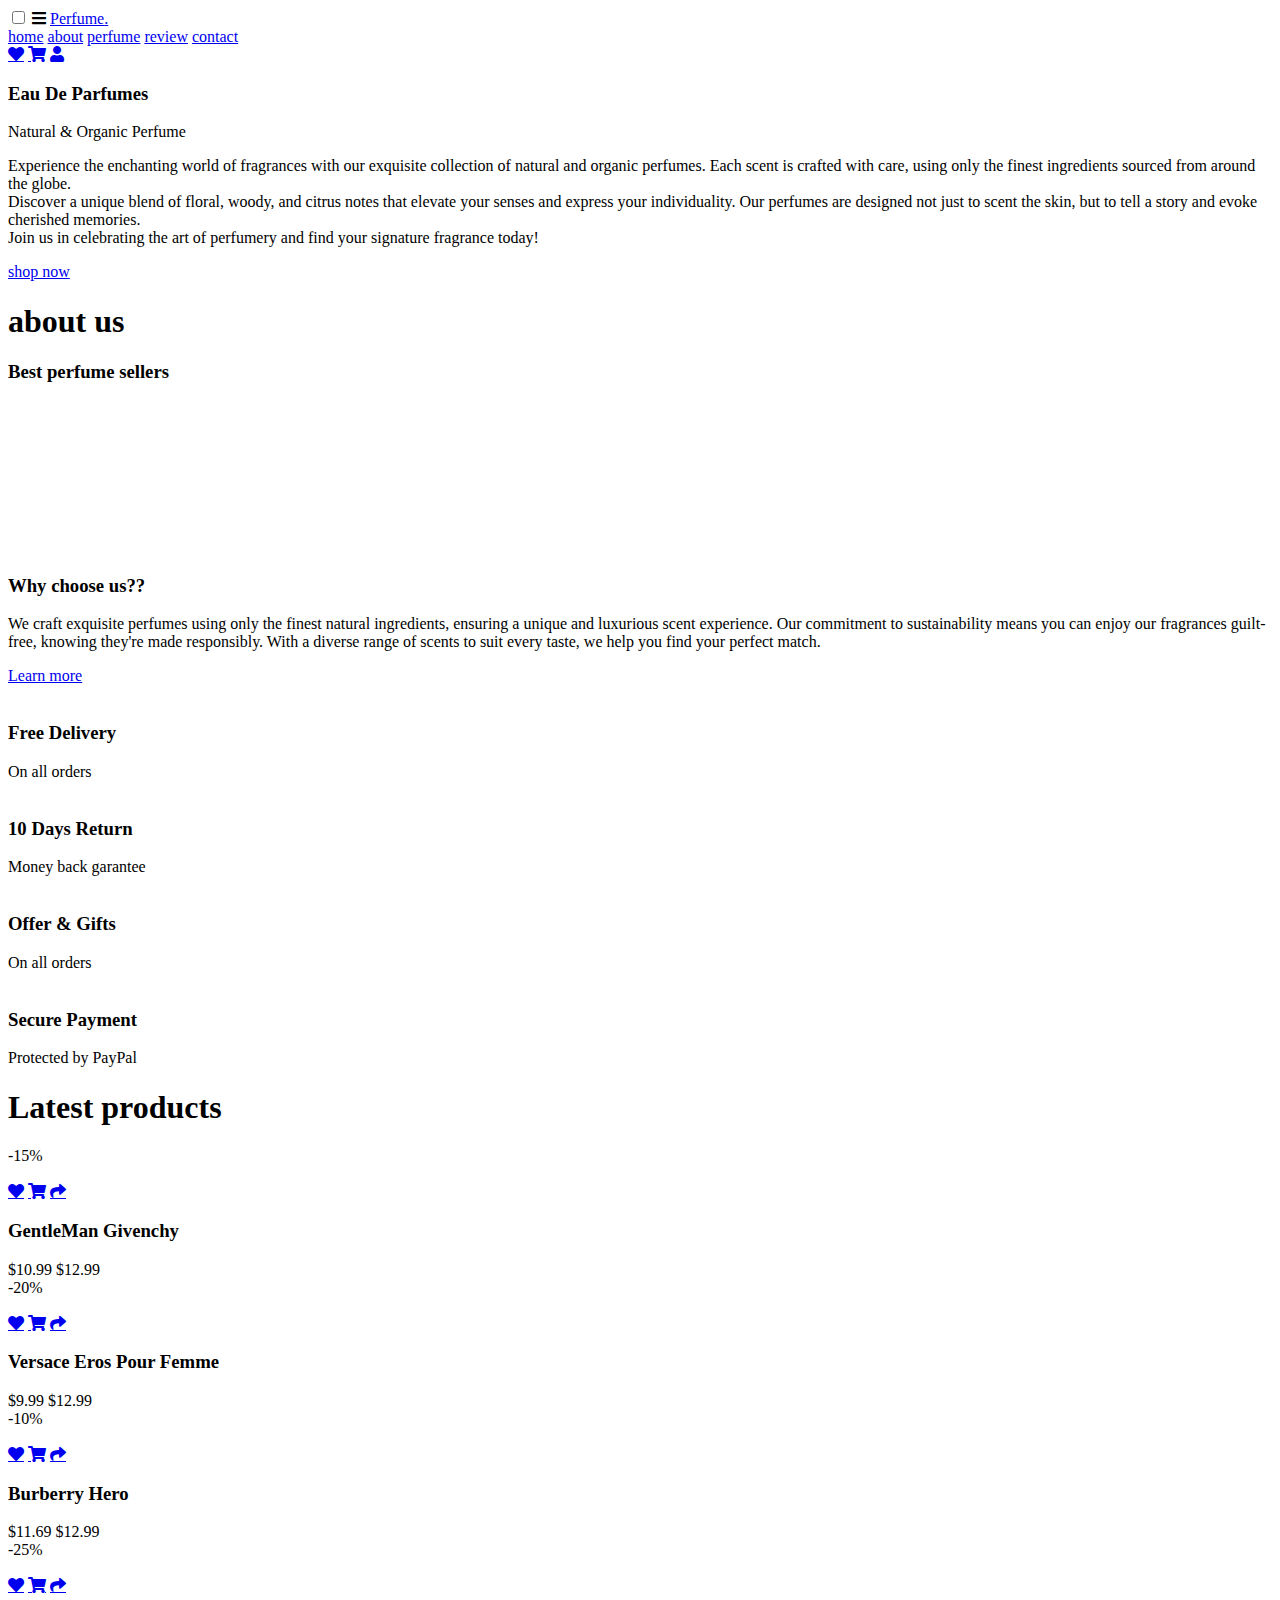
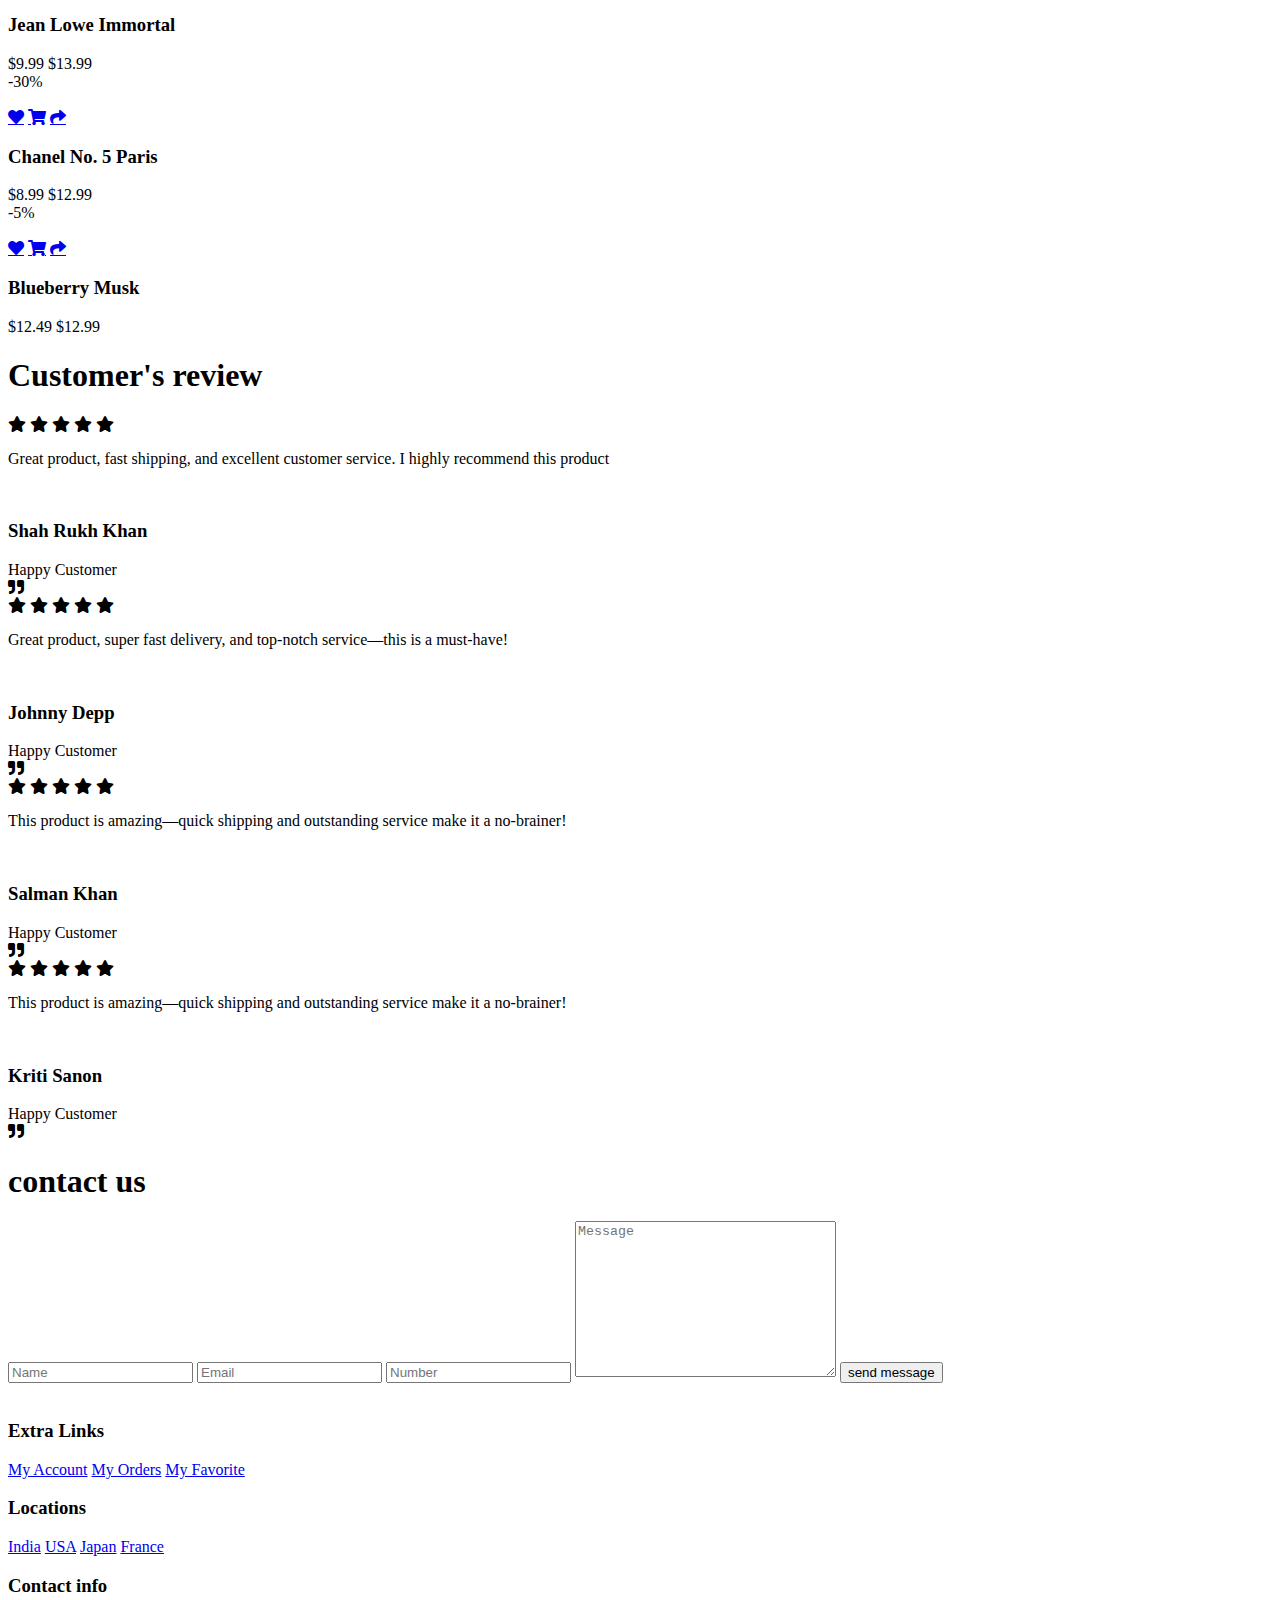
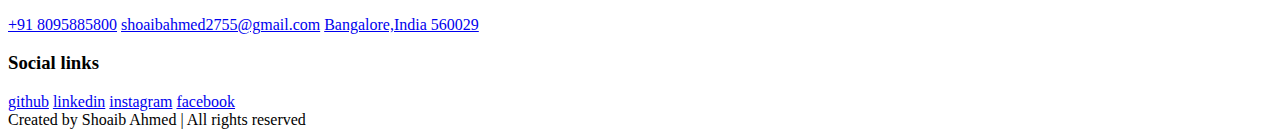
==== index.html @ 8ea25879 "lenovo" ====
<!DOCTYPE html>
<html lang="en">

<head>

    <head>
        <meta charset="UTF-8">
        <meta name="viewport" content="width=device-width, initial-scale=1.0">
        <title>MEHVEY-FRUITS</title>
        <link rel="stylesheet" href="/css/style.css">
        <!-- Add icon library -->
        <link rel="stylesheet"
            href="https://cdnjs.cloudflare.com/ajax/libs/font-awesome/4.7.0/css/font-awesome.min.css">
        <link rel="stylesheet" href="https://cdnjs.cloudflare.com/ajax/libs/font-awesome/5.15.4/css/all.min.css">
    </head>

<body>
    <header>
        <input type="checkbox" name="" id="toggler">
        <label for="toggler" class="fas fa-bars"></label>

        <a href="#" class="logo">Perfume<span>.</span></a>
        <nav class="navbar">
            <a href="#home">home</a>
            <a href="#about">about</a>
            <a href="#products">perfume</a>
            <a href="#review">review</a>
            <a href="#contact">contact</a>
        </nav>
        <div class="icons">
            <a href="#" class="fas fa-heart"></a>
            <a href="#" class="fas fa-shopping-cart"></a>
            <a href="#" class="fas fa-user"></a>
        </div>
    </header>

    <section class="home" id="home">
        <div class="content">
            <h3>Eau De Parfumes</h3>
            <span>Natural & Organic Perfume</span>
            <p>Experience the enchanting world of fragrances with our exquisite collection of natural and organic
                perfumes. Each scent is crafted with care, using only the finest ingredients sourced from around the
                globe. <br>Discover a unique blend of floral, woody, and citrus notes that elevate your senses and
                express your
                individuality. Our perfumes are designed not just to scent the skin, but to tell a story and evoke
                cherished memories. <br>Join us in celebrating the art of perfumery and find your signature fragrance
                today!</p>
            <a href="#" class="btn">shop now</a>
        </div>
    </section>
    <section class="about" id="about">
        <h1 class="heading"> <span> about </span> us </h1>
        <div class="row">
            <div class="video-contain">
                <h3>Best perfume sellers</h3>
                <video src="/videos/L'Or de J'adore, the new perfume.mp4" loop autoplay muted></video>
            </div>
            <div class="content">
                <h3>Why choose us??</h3>
                <p>We craft exquisite perfumes using only the finest natural ingredients, ensuring a unique and
                    luxurious scent experience. Our commitment to sustainability means you can enjoy our fragrances
                    guilt-free, knowing they're made responsibly. With a diverse range of scents to suit every taste, we
                    help you find your perfect match.</p>
                <a href="#" class="btn">Learn more</a>
            </div>
        </div>
    </section>
    <section class="icons-container">
        <div class="icons">
            <img src="/images/Free-Shipping-Kick-Print.png" alt="">
            <div class="info">
                <h3>Free Delivery</h3>
                <span>On all orders</span>
            </div>
        </div>
        <div class="icons">
            <img src="/images/10-day-return.png" alt="">
            <div class="info">
                <h3>10 Days Return</h3>
                <span>Money back garantee</span>
            </div>
        </div>
        <div class="icons">
            <img src="/images/gift.jpg" alt="">
            <div class="info">
                <h3>Offer & Gifts</h3>
                <span>On all orders</span>
            </div>
        </div>
        <div class="icons">
            <img src="/images/secure-payment2785.jpg" alt="">
            <div class="info">
                <h3>Secure Payment</h3>
                <span>Protected by PayPal</span>
            </div>
        </div>
    </section>
    <section class="products" id="products">
        <h1 class="heading">Latest <span>products</span> </h1>
        <div class="box-container">


            <div class="box">
                <span class="discount">-15%</span>
                <div class="image">
                    <img src="/images/p1.1.jpg" alt="">
                    <div class="icons">
                        <a href="#" class="fas fa-heart"></a>
                        <a href="#" class="fas fa-shopping-cart"></a>
                        <a href="#" class="fas fa-share"></a>
                    </div>
                </div>
                <div class="content">
                    <h3>GentleMan Givenchy</h3>
                    <div class="price">$10.99 <span>$12.99</span></div>
                </div>
            </div>

            <div class="box">
                <span class="discount">-20%</span>
                <div class="image">
                    <img src="/images/p2.jpg" alt="">
                    <div class="icons">
                        <a href="#" class="fas fa-heart"></a>
                        <a href="#" class="fas fa-shopping-cart"></a>
                        <a href="#" class="fas fa-share"></a>
                    </div>
                </div>
                <div class="content">
                    <h3>Versace Eros Pour Femme</h3>
                    <div class="price">$9.99 <span>$12.99</span></div>
                </div>
            </div>

            <div class="box">
                <span class="discount">-10%</span>
                <div class="image">
                    <img src="/images/p3.jpg" alt="">
                    <div class="icons">
                        <a href="#" class="fas fa-heart"></a>
                        <a href="#" class="fas fa-shopping-cart"></a>
                        <a href="#" class="fas fa-share"></a>
                    </div>
                </div>
                <div class="content">
                    <h3>Burberry Hero</h3>
                    <div class="price">$11.69 <span>$12.99</span></div>
                </div>
            </div>

            <div class="box">
                <span class="discount">-25%</span>
                <div class="image">
                    <img src="/images/p4.jpg" alt="">
                    <div class="icons">
                        <a href="#" class="fas fa-heart"></a>
                        <a href="#" class="fas fa-shopping-cart"></a>
                        <a href="#" class="fas fa-share"></a>
                    </div>
                </div>
                <div class="content">
                    <h3>Jean Lowe Immortal</h3>
                    <div class="price">$9.99 <span>$13.99</span></div>
                </div>
            </div>

            <div class="box">
                <span class="discount">-30%</span>
                <div class="image">
                    <img src="/images/p5.5.jpg" alt="">
                    <div class="icons">
                        <a href="#" class="fas fa-heart"></a>
                        <a href="#" class="fas fa-shopping-cart"></a>
                        <a href="#" class="fas fa-share"></a>
                    </div>
                </div>
                <div class="content">
                    <h3>Chanel No. 5 Paris</h3>
                    <div class="price">$8.99 <span>$12.99</span></div>
                </div>
            </div>

            <div class="box">
                <span class="discount">-5%</span>
                <div class="image">
                    <img src="/images/p6.6.jpg" alt="">
                    <div class="icons">
                        <a href="#" class="fas fa-heart"></a>
                        <a href="#" class="fas fa-shopping-cart"></a>
                        <a href="#" class="fas fa-share"></a>
                    </div>
                </div>
                <div class="content">
                    <h3>Blueberry Musk</h3>
                    <div class="price">$12.49 <span>$12.99</span></div>
                </div>
            </div>



        </div>
    </section>
    <section class="review" id="review">
        <h1 class="heading">Customer's <span>review</span></h1>
        <div class="box-conta">

            <div class="box">
                <div class="stars">
                    <i class="fas fa-star"></i>
                    <i class="fas fa-star"></i>
                    <i class="fas fa-star"></i>
                    <i class="fas fa-star"></i>
                    <i class="fas fa-star"></i>
                </div>
                <p>Great product, fast shipping, and excellent customer service. I highly recommend this product</p>
                <div class="user">
                    <img src="/images/srk.jpg" alt="">
                    <div class="user-info">
                        <h3>Shah Rukh Khan</h3>
                        <span>Happy Customer</span>
                    </div>
                </div>
                <span class="fas fa-quote-right"></span>
            </div>

            <div class="box">
                <div class="stars">
                    <i class="fas fa-star"></i>
                    <i class="fas fa-star"></i>
                    <i class="fas fa-star"></i>
                    <i class="fas fa-star"></i>
                    <i class="fas fa-star"></i>
                </div>
                <p>Great product, super fast delivery, and top-notch service—this is a must-have!</p>
                <div class="user">
                    <img src="/images/holly.png" alt="">
                    <div class="user-info">
                        <h3>Johnny Depp</h3>
                        <span>Happy Customer</span>
                    </div>
                </div>
                <span class="fas fa-quote-right"></span>
            </div>

            <div class="box">
                <div class="stars">
                    <i class="fas fa-star"></i>
                    <i class="fas fa-star"></i>
                    <i class="fas fa-star"></i>
                    <i class="fas fa-star"></i>
                    <i class="fas fa-star"></i>
                </div>
                <p>This product is amazing—quick shipping and outstanding service make it a no-brainer!</p>
                <div class="user">
                    <img src="/images/salman.jpg" alt="">
                    <div class="user-info">
                        <h3>Salman Khan</h3>
                        <span>Happy Customer</span>
                    </div>
                </div>
                <span class="fas fa-quote-right"></span>
            </div>

            <div class="box">
                <div class="stars">
                    <i class="fas fa-star"></i>
                    <i class="fas fa-star"></i>
                    <i class="fas fa-star"></i>
                    <i class="fas fa-star"></i>
                    <i class="fas fa-star"></i>
                </div>
                <p>This product is amazing—quick shipping and outstanding service make it a no-brainer!</p>
                <div class="user">
                    <img src="/images/kri.jpg" alt="">
                    <div class="user-info">
                        <h3>Kriti Sanon</h3>
                        <span>Happy Customer</span>
                    </div>
                </div>
                <span class="fas fa-quote-right"></span>
            </div>

        </div>
    </section>
    <section class="contact" id="contact">
        <h1 class="heading"> <span> contact </span> us </h1>
        <div class="row">
            <form action="">
                <input type="text" placeholder="Name" class="box">
                <input type="email" placeholder="Email" class="box">
                <input type="number" placeholder="Number" class="box">
                <textarea name="" id="" class="box" placeholder="Message" cols="30" rows="10"></textarea>
                <input type="submit" value="send message" class="btn">
            </form>
            <div class="image">
                <img src="/images/consss.png" alt="">
            </div>
        </div>
    </section>
    <section class="footer">
        <div class="box-conta">
            <div class="box">
                <h3>Extra Links</h3>
                <a href="#">My Account</a>
                <a href="#">My Orders</a>
                <a href="#">My Favorite</a>
            </div>
            <div class="box">
                <h3>Locations</h3>
                <a href="#">India</a>
                <a href="#">USA</a>
                <a href="#">Japan</a>
                <a href="#">France</a>
            </div>
            <div class="box">
                <h3>Contact info</h3>
                <a href="#">+91 8095885800</a>
                <a href="#">shoaibahmed2755@gmail.com</a>
                <a href="#">Bangalore,India 560029</a>
                <!-- <img src="../images/credit-card-icons-footer-2.webp" alt=""> -->
            </div>
            <div class="box">
                <h3>Social links</h3>
                <a href="https://github.com/shoaibahmed2755" target="_blank">github</a>
                <a href="https://www.linkedin.com/in/shoaib-ahmed-b05973274/" target="_blank">linkedin</a>
                <a href="https://www.instagram.com/shoaibahmed__1/" target="_blank">instagram</a>
                <a href="#">facebook</a>
            </div>
            <div class="credit"> Created by <span> Shoaib Ahmed</span> | All rights reserved</div>
        </div>
    </section>
</body>

</html>
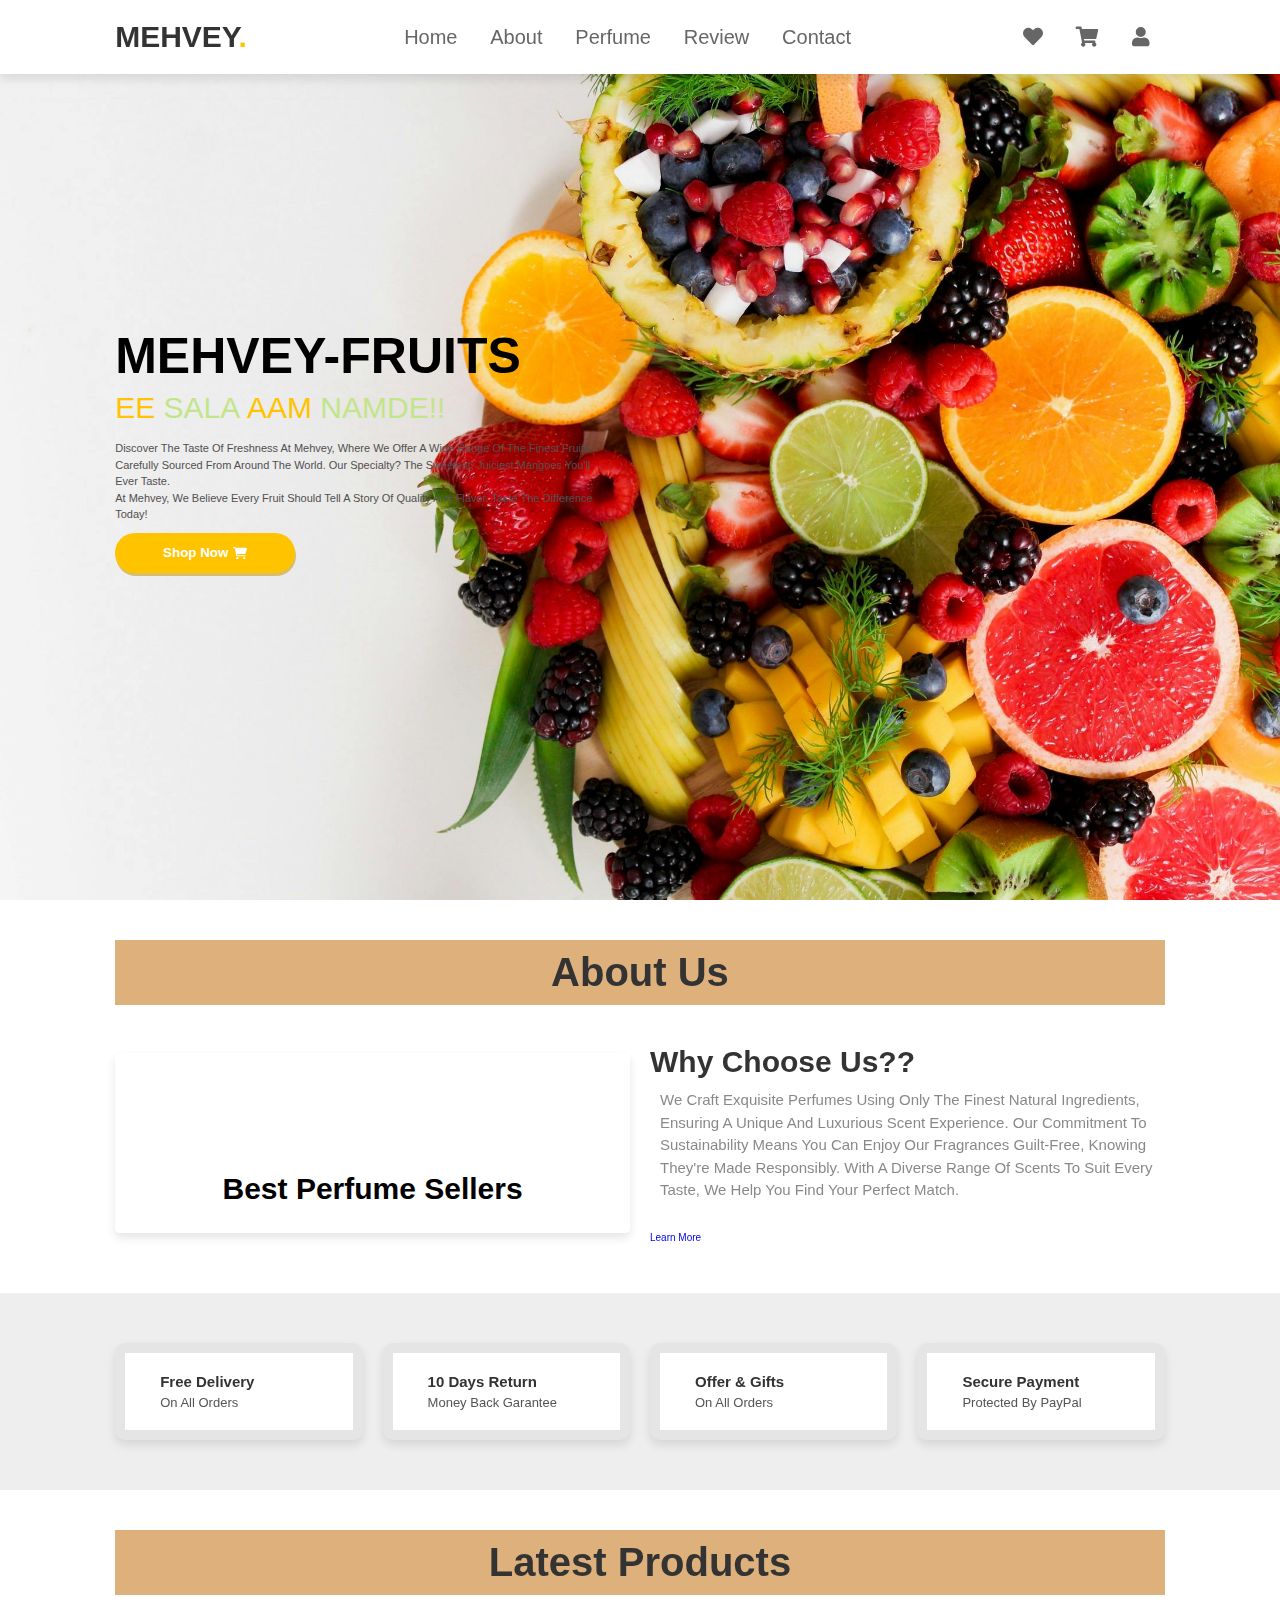
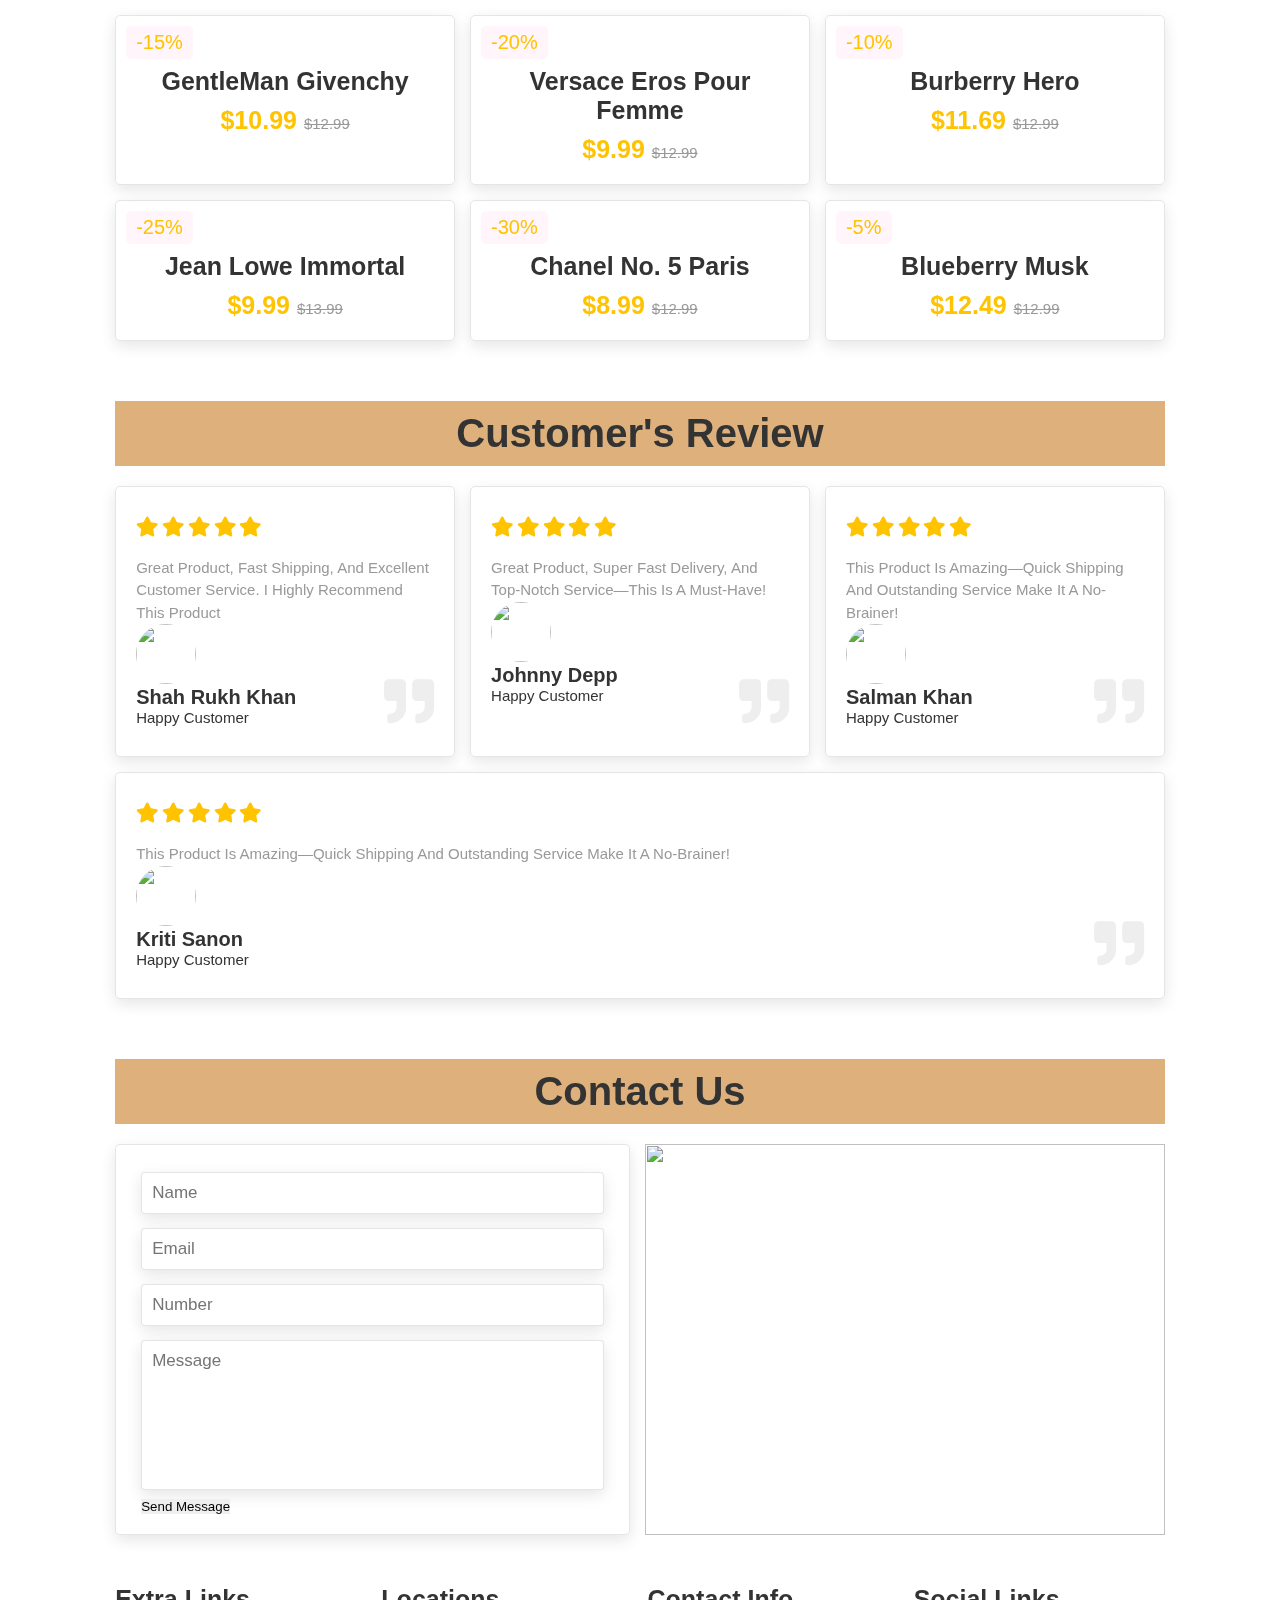
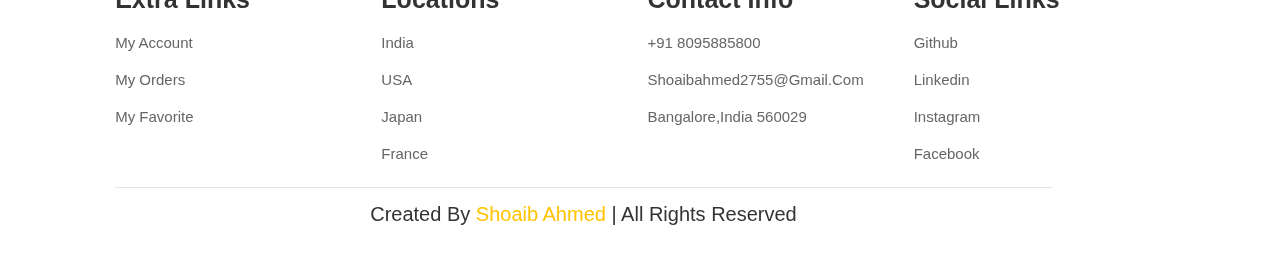
==== commit 1742cd5d: "lenovo" ====
--- a/index.html
+++ b/index.html
@@ -7,7 +7,7 @@
         <meta charset="UTF-8">
         <meta name="viewport" content="width=device-width, initial-scale=1.0">
         <title>MEHVEY-FRUITS</title>
-        <link rel="stylesheet" href="/css/style.css">
+        <link rel="stylesheet" href="/style.css">
         <!-- Add icon library -->
         <link rel="stylesheet"
             href="https://cdnjs.cloudflare.com/ajax/libs/font-awesome/4.7.0/css/font-awesome.min.css">
@@ -19,7 +19,7 @@
         <input type="checkbox" name="" id="toggler">
         <label for="toggler" class="fas fa-bars"></label>
 
-        <a href="#" class="logo">Perfume<span>.</span></a>
+        <a href="#" class="logo">MEHVEY<span>.</span></a>
         <nav class="navbar">
             <a href="#home">home</a>
             <a href="#about">about</a>
@@ -36,16 +36,21 @@
 
     <section class="home" id="home">
         <div class="content">
-            <h3>Eau De Parfumes</h3>
-            <span>Natural & Organic Perfume</span>
-            <p>Experience the enchanting world of fragrances with our exquisite collection of natural and organic
-                perfumes. Each scent is crafted with care, using only the finest ingredients sourced from around the
-                globe. <br>Discover a unique blend of floral, woody, and citrus notes that elevate your senses and
-                express your
-                individuality. Our perfumes are designed not just to scent the skin, but to tell a story and evoke
-                cherished memories. <br>Join us in celebrating the art of perfumery and find your signature fragrance
-                today!</p>
-            <a href="#" class="btn">shop now</a>
+            <h3>MEHVEY-FRUITS</h3>
+            <span>EE <p>SALA</p> AAM <p>NAMDE!!</p></span>
+            <p>Discover the taste of freshness at Mehvey, where we offer a wide range of the finest fruits, carefully
+                sourced from around the world. Our specialty? The sweetest, juiciest mangoes you'll ever taste. <br>At
+                Mehvey, we believe every fruit should tell a story of quality and flavor. Taste the difference today!
+            </p>
+            <button class="button">
+                Shop now
+                <svg class="cartIcon" viewBox="0 0 576 512">
+                    <path
+                        d="M0 24C0 10.7 10.7 0 24 0H69.5c22 0 41.5 12.8 50.6 32h411c26.3 0 45.5 25 38.6 50.4l-41 152.3c-8.5 31.4-37 53.3-69.5 53.3H170.7l5.4 28.5c2.2 11.3 12.1 19.5 23.6 19.5H488c13.3 0 24 10.7 24 24s-10.7 24-24 24H199.7c-34.6 0-64.3-24.6-70.7-58.5L77.4 54.5c-.7-3.8-4-6.5-7.9-6.5H24C10.7 48 0 37.3 0 24zM128 464a48 48 0 1 1 96 0 48 48 0 1 1 -96 0zm336-48a48 48 0 1 1 0 96 48 48 0 1 1 0-96z">
+                    </path>
+                </svg>
+            </button>
+
         </div>
     </section>
     <section class="about" id="about">
--- a/style.css
+++ b/style.css
@@ -0,0 +1,619 @@
+:root {
+    --pink: #FFC300
+}
+
+* {
+    margin: 0;
+    padding: 0;
+    box-sizing: border-box;
+    font-family: Verdana, Geneva, Tahoma, sans-serif;
+    outline: none;
+    border: none;
+    text-decoration: none;
+    text-transform: capitalize;
+    transition: .2s linear;
+}
+
+html {
+    font-size: 62.5%;
+    scroll-behavior: smooth;
+    scroll-padding-top: 6rem;
+    overflow-x: hidden;
+}
+
+section {
+    padding: 2rem 9%;
+}
+
+.heading {
+    text-align: center;
+    font-size: 4rem;
+    color: #333;
+    padding: 1rem;
+    margin: 2rem 0;
+    background: rgb(221, 176, 124);
+}
+
+.heading span {}
+
+/* Button styles */
+.button {
+    width: 180px;
+    height: 40px;
+    background-image: linear-gradient(#FFC300   , #FFC300);
+    border: none;
+    border-radius: 50px;
+    color: rgb(255, 255, 255);
+    font-weight: 600;
+    display: flex;
+    align-items: center;
+    justify-content: center;
+    gap: 5px;
+    cursor: pointer;
+    box-shadow: 1px 3px 0px #d8be6a;
+    transition-duration: .3s;
+}
+
+.cartIcon {
+    width: 14px;
+    height: fit-content;
+}
+
+.cartIcon path {
+    fill: white;
+}
+
+/* Active button state */
+.button:active {
+    transform: translate(2px, 0px);
+    box-shadow: 0px 1px 0px rgb(139, 113, 255);
+    padding-bottom: 1px;
+}
+
+
+.btn:hover {
+    background: var(--pink);
+}
+
+
+header {
+    position: fixed;
+    top: 0;
+    left: 0;
+    right: 0;
+    background: #fff;
+    padding: 2rem 9%;
+    display: flex;
+    align-items: center;
+    justify-content: space-between;
+    z-index: 1000;
+    box-shadow: 0 .5rem 1rem rgba(0, 0, 0, 0.1);
+}
+
+header .logo {
+    font-size: 3rem;
+    color: #333;
+    font-weight: bolder;
+}
+
+header .logo span {
+    color: var(--pink);
+}
+
+header .navbar a {
+    font-size: 2rem;
+    padding: 0 1.5rem;
+    color: #666;
+}
+
+header .navbar a:hover {
+    color: var(--pink);
+}
+
+header .icons a {
+    font-size: 2rem;
+    padding: 0 1.5rem;
+    color: #666;
+}
+
+header .icons a:hover {
+    color: var(--pink);
+}
+
+header #toggler {
+    display: none;
+}
+
+header .fa-bars {
+    font-size: 3rem;
+    color: #333;
+    border-radius: .5rem;
+    padding: .5rem 1.5rem;
+    cursor: pointer;
+    border: .1rem solid rgba(0, 0, 0, 0.1);
+    display: none;
+}
+
+.home {
+    display: flex;
+    align-items: center;
+    min-height: 100vh;
+    background: url(/Side\ Fruites.jpg) no-repeat;
+    background-size: cover;
+    background-position: center;
+}
+
+.home .content {
+    max-width: 50rem;
+}
+
+.home .content h3 {
+    font-size: 5rem;
+    color: #000000;
+}
+
+.home .content span {
+    font-size: 3rem;
+    color: #FFC300;
+    padding: 1rem 0;
+    line-height: 1.5;
+    display: inline;
+}
+.home .content span p{
+    font-size: 3rem;
+    color: rgb(194, 229, 138);
+    padding: 1rem 0;
+    line-height: 1.5;
+    display: inline;
+}
+.home .content p {
+    font-size: 1.1rem;
+    color: #504f4f;
+    padding: 1rem 0;
+    line-height: 1.5;
+}
+
+.about .row {
+    display: flex;
+    align-items: center;
+    gap: 2rem;
+    flex-wrap: wrap;
+    padding: 2rem 0;
+    padding-bottom: 3rem;
+
+}
+
+.about .row .video-contain {
+    flex: 1 1 40rem;
+    position: relative;
+}
+
+.about .row .video-contain video {
+    width: 100%;
+    border: 1.5rem solid #fff;
+    border-radius: .5rem;
+    box-shadow: 0 .5rem 1rem rgba(0, 0, 0, 0.1);
+    height: 100%;
+    object-fit: cover;
+}
+
+.about .row .content {
+    flex: 1 1 40rem;
+}
+
+.about .row .video-contain h3 {
+    position: absolute;
+    top: 60%;
+    transform: translateY(-50);
+    font-size: 3rem;
+    background: #fff;
+    width: 100%;
+    padding: 1rem 2rem;
+    text-align: center;
+    mix-blend-mode: screen;
+}
+
+.about .row .content h3 {
+    font-size: 3rem;
+    color: #333;
+}
+
+.about .row .content p {
+    font-size: 1.5rem;
+    color: #3b383899;
+    padding: 3rem 10px;
+    padding-top: 1rem;
+    line-height: 1.5;
+}
+
+.icons-container {
+    background: #eee;
+    display: flex;
+    flex-wrap: wrap;
+    gap: 2rem;
+    padding-top: 5rem;
+    padding-bottom: 5rem;
+    justify-content: center;
+}
+
+.icons-container .icons {
+    background: #fff;
+    border: 1rem solid rgba(0, 0, 0, 0.1);
+    padding: 2rem;
+    display: flex;
+    align-items: center;
+    flex: 1 1 20rem;
+    max-width: 25rem;
+    box-shadow: 0 .5rem 1rem rgba(0, 0, 0, 0.1);
+    border-radius: 10px;
+}
+
+.icons-container .icons img {
+    max-width: 80px;
+    margin-right: 1.5rem;
+}
+
+.icons-container .icons h3 {
+    color: #333;
+    padding-bottom: .5rem;
+    font-size: 1.5rem;
+}
+
+.icons-container .icons span {
+    color: #555;
+    font-size: 1.3rem;
+}
+
+.products .box-container {
+    display: flex;
+    flex-wrap: wrap;
+    gap: 1.5rem;
+}
+
+.products .box-container .box {
+    flex: 1 1 30rem;
+    box-shadow: 0 .5rem 1.5rem rgba(0, 0, 0, 0.1);
+    border-radius: .5rem;
+    border: .1rem solid rgba(0, 0, 0, 0.1);
+    position: relative;
+    overflow: hidden;
+}
+
+.products .box-container .box .discount {
+    position: absolute;
+    top: 1rem;
+    left: 1rem;
+    padding: 0.5rem 1rem;
+    font-size: 2rem;
+    color: var(--pink);
+    background: rgba(255, 51, 153, 0.05);
+    z-index: 1;
+    border-radius: .5rem;
+}
+
+.products .box-container .box .image {
+    position: relative;
+    text-align: center;
+    padding-top: 2rem;
+}
+
+.products .box-container .box .image img {
+    height: 25rem;
+    transition: transform 0.3s;
+}
+
+.products .box-container .box:hover .image img {
+    transform: scale(1.1);
+}
+
+.products .box-container .box .image .icons {
+    position: absolute;
+    bottom: -5rem;
+    left: 0;
+    right: 0;
+    display: flex;
+    opacity: 0;
+    transition: bottom 0.3s, opacity 0.3s;
+}
+
+.products .box-container .box:hover .image .icons {
+    bottom: 0;
+    opacity: 1;
+}
+
+.products .box-container .box .image .icons a {
+    height: 5rem;
+    line-height: 5rem;
+    font-size: 2rem;
+    width: 50%;
+    background: var(--pink);
+    color: #eee;
+    transition: background 0.3s;
+}
+
+.products .box-container .box .image .icons .fa-shopping-cart {
+    border-left: 1rem solid #fff7ff;
+    border-right: 1rem solid #fff7ff;
+}
+
+.products .box-container .box .image .icons a:hover {
+    background: #333;
+}
+
+.products .box-container .box .content {
+    padding: 2rem;
+    text-align: center;
+}
+
+.products .box-container .box .content h3 {
+    font-size: 2.5rem;
+    color: #333;
+}
+
+.products .box-container .box .content .price {
+    font-size: 2.5rem;
+    color: var(--pink);
+    font-weight: bolder;
+    padding-top: 1rem;
+}
+
+.products .box-container .box .content .price span {
+    font-size: 1.5rem;
+    color: #999;
+    font-weight: lighter;
+    text-decoration: line-through;
+}
+
+.review .box-conta {
+    display: flex;
+    flex-wrap: wrap;
+    gap: 1.5rem;
+
+}
+
+.review .box-conta .box {
+    flex: 1 1 30rem;
+    box-shadow: 0 .5rem 1.5rem rgba(0, 0, 0, 0.1);
+    border-radius: .5rem;
+    padding: 3rem 2rem;
+    position: relative;
+    border: .1rem solid rgba(0, 0, 0, 0.1);
+}
+
+.review .box-conta .box .fa-quote-right {
+    position: absolute;
+    bottom: 3rem;
+    right: 2rem;
+    font-size: 5rem;
+    color: #eee;
+}
+}
+
+.review .box-conta .box .user {
+    display: flex;
+    align-items: center;
+    padding-top: 2rem;
+
+}
+
+.review .box-conta .box .stars i {
+    color: var(--pink);
+    font-size: 2rem;
+}
+
+.review .box-conta .box p {
+    color: #999;
+    font-size: 1.5rem;
+    line-height: 1.5;
+    padding-top: 2rem;
+}
+
+.review .box-conta .box .user img {
+    height: 6rem;
+    width: 6rem;
+    border-radius: 50%;
+    object-fit: cover;
+    margin-right: 1rem;
+
+}
+
+.review .box-conta .box .user h3 {
+    font-size: 2rem;
+    color: #333;
+}
+
+.review .box-conta .box .user span {
+    font-size: 1.5rem;
+    color: #333;
+}
+
+.contact .row {
+    display: flex;
+    flex-wrap: wrap-reverse;
+    gap: 1.5rem;
+}
+
+.contact .row form {
+    flex: 1 1 40rem;
+    padding: 2rem 2.5rem;
+    box-shadow: 0 .5rem 1.5rem rgba(0, 0, 0, 0.1);
+    border: .1rem solid rgba(0, 0, 0, 0.1);
+    background: #fff;
+    border-radius: .5rem;
+}
+
+.contact .row .image {
+    flex: 1 1 40rem;
+}
+
+.contact .row .image img {
+    height: 100%;
+    width: 520px;
+}
+
+.contact .row form .box {
+    padding: 1rem;
+    font-size: 1.7rem;
+    color: #333;
+    text-transform: none;
+    box-shadow: 0 .5rem 1.5rem rgba(0, 0, 0, 0.1);
+    border: .1em solid rgba(0, 0, 0, 0.1);
+    border-radius: .4rem;
+    margin: .7rem 0;
+    width: 100%;
+
+}
+
+.contact .row form .box:focus {
+    border-color: var(--pink);
+}
+
+.contact .row form textarea {
+    height: 15rem;
+    resize: none;
+}
+
+.footer .box-conta {
+    display: flex;
+    flex-wrap: wrap;
+    gap: 1.5rem;
+}
+
+.footer .box-conta .box {
+    flex: 1 1 25rem;
+}
+
+.footer .box-conta .box h3 {
+    color: #333;
+    font-size: 2.5rem;
+    padding: 1rem 0;
+}
+
+.footer .box-conta .box a {
+    display: block;
+    color: #666;
+    font-size: 1.5rem;
+    padding: 1rem 0;
+}
+
+.footer .box-conta .box a:hover {
+    color: var(--pink);
+    text-decoration: underline;
+}
+
+.footer .box-conta .box img {
+    margin-top: 1rem;
+}
+
+.footer .credit {
+    align-items: center;
+    text-align: center;
+    padding: 1.5rem;
+    margin-top: 1.5re, ;
+    padding-left: 25.5rem;
+    padding-right: 25.5rem;
+    font-size: 2rem;
+    color: #333;
+    border-top: .1rem solid rgba(0, 0, 0, 0.1);
+}
+
+.footer .credit span {
+    color: var(--pink);
+}
+
+
+
+
+
+
+
+
+
+
+
+
+
+
+
+
+@media (max-width:991px) {
+    html {
+        font-size: 55%;
+    }
+
+    header {
+        padding: 2rem;
+    }
+
+    section {
+        padding: 2rem;
+    }
+
+    .home {
+        background-position: left;
+    }
+}
+
+@media (max-width:768px) {
+    html .fa-bars {
+        display: block;
+    }
+
+    header .navbar {
+        position: absolute;
+        top: 100%;
+        left: 0;
+        right: 0;
+        background: #eee;
+        border-top: .1rem solid rgba(0, 0, 0, 0.1);
+        clip-path: polygon(0 0, 100% 0, 100% 0, 0 0);
+    }
+
+    header #toggler:checked~.navbar {
+        clip-path: polygon(0 0, 100% 0, 100% 100%, 0 100%);
+    }
+
+    header .navbar a {
+        margin: 1.5rem;
+        padding: 1.5rem;
+        background: #fff;
+        border: .1rem solid rgba(0, 0, 0, 0.1);
+        display: block;
+    }
+
+    .home .content h3 {
+        font-size: 5rem;
+    }
+
+    .home .content span {
+        font-size: 2.55rem;
+    }
+
+    .icons-container .icons h3 {
+        font-size: 2rem;
+    }
+
+    .icons-container .icons span {
+        font-size: 1.3rem;
+    }
+
+}
+
+@media (max-width:450px) {
+    html {
+        font-size: 50%;
+    }
+
+    .heading {
+        font-size: 3rem;
+    }
+
+    .footer .credit {
+        align-items: center;
+        text-align: center;
+        padding: 0.5rem 1.5rem;
+        font-size: 1.5rem;
+        color: rgb(51, 51, 51);
+        border-top: 0.1rem solid rgba(0, 0, 0, 0.1);
+    }
+}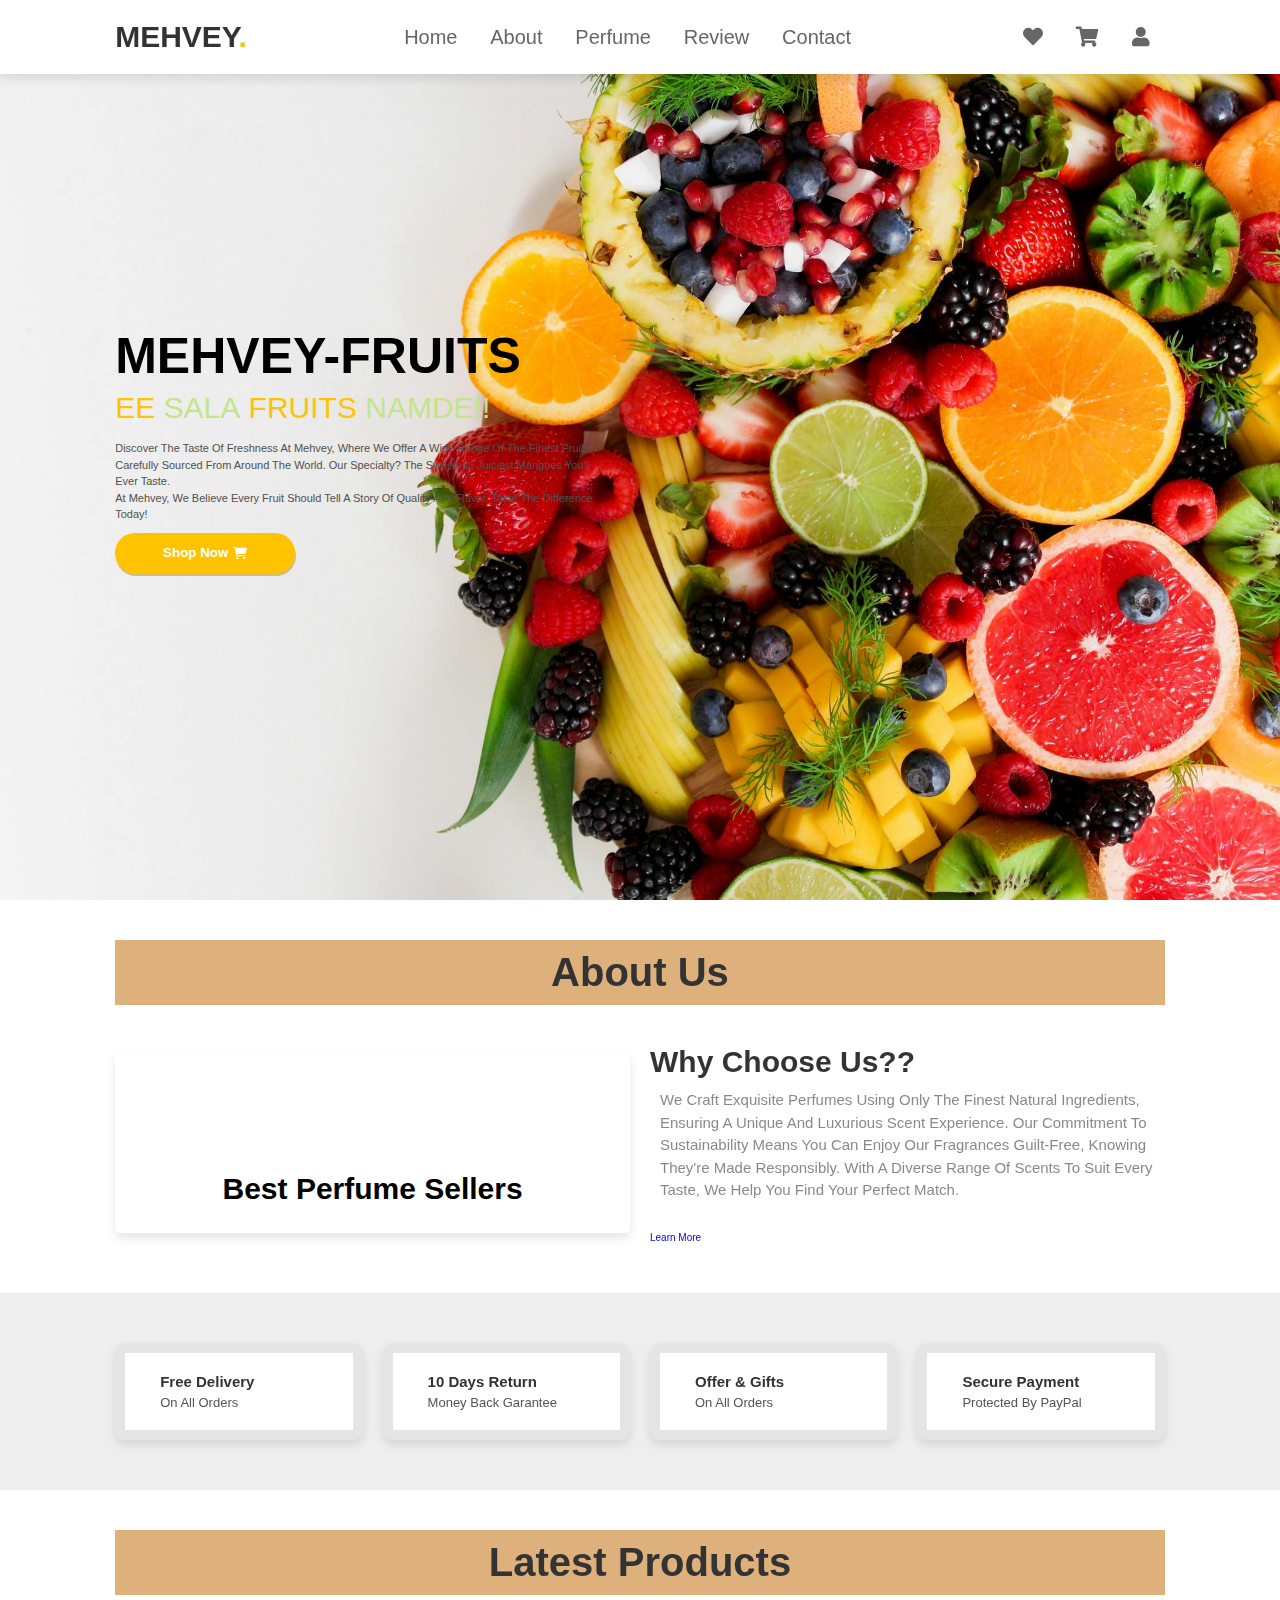
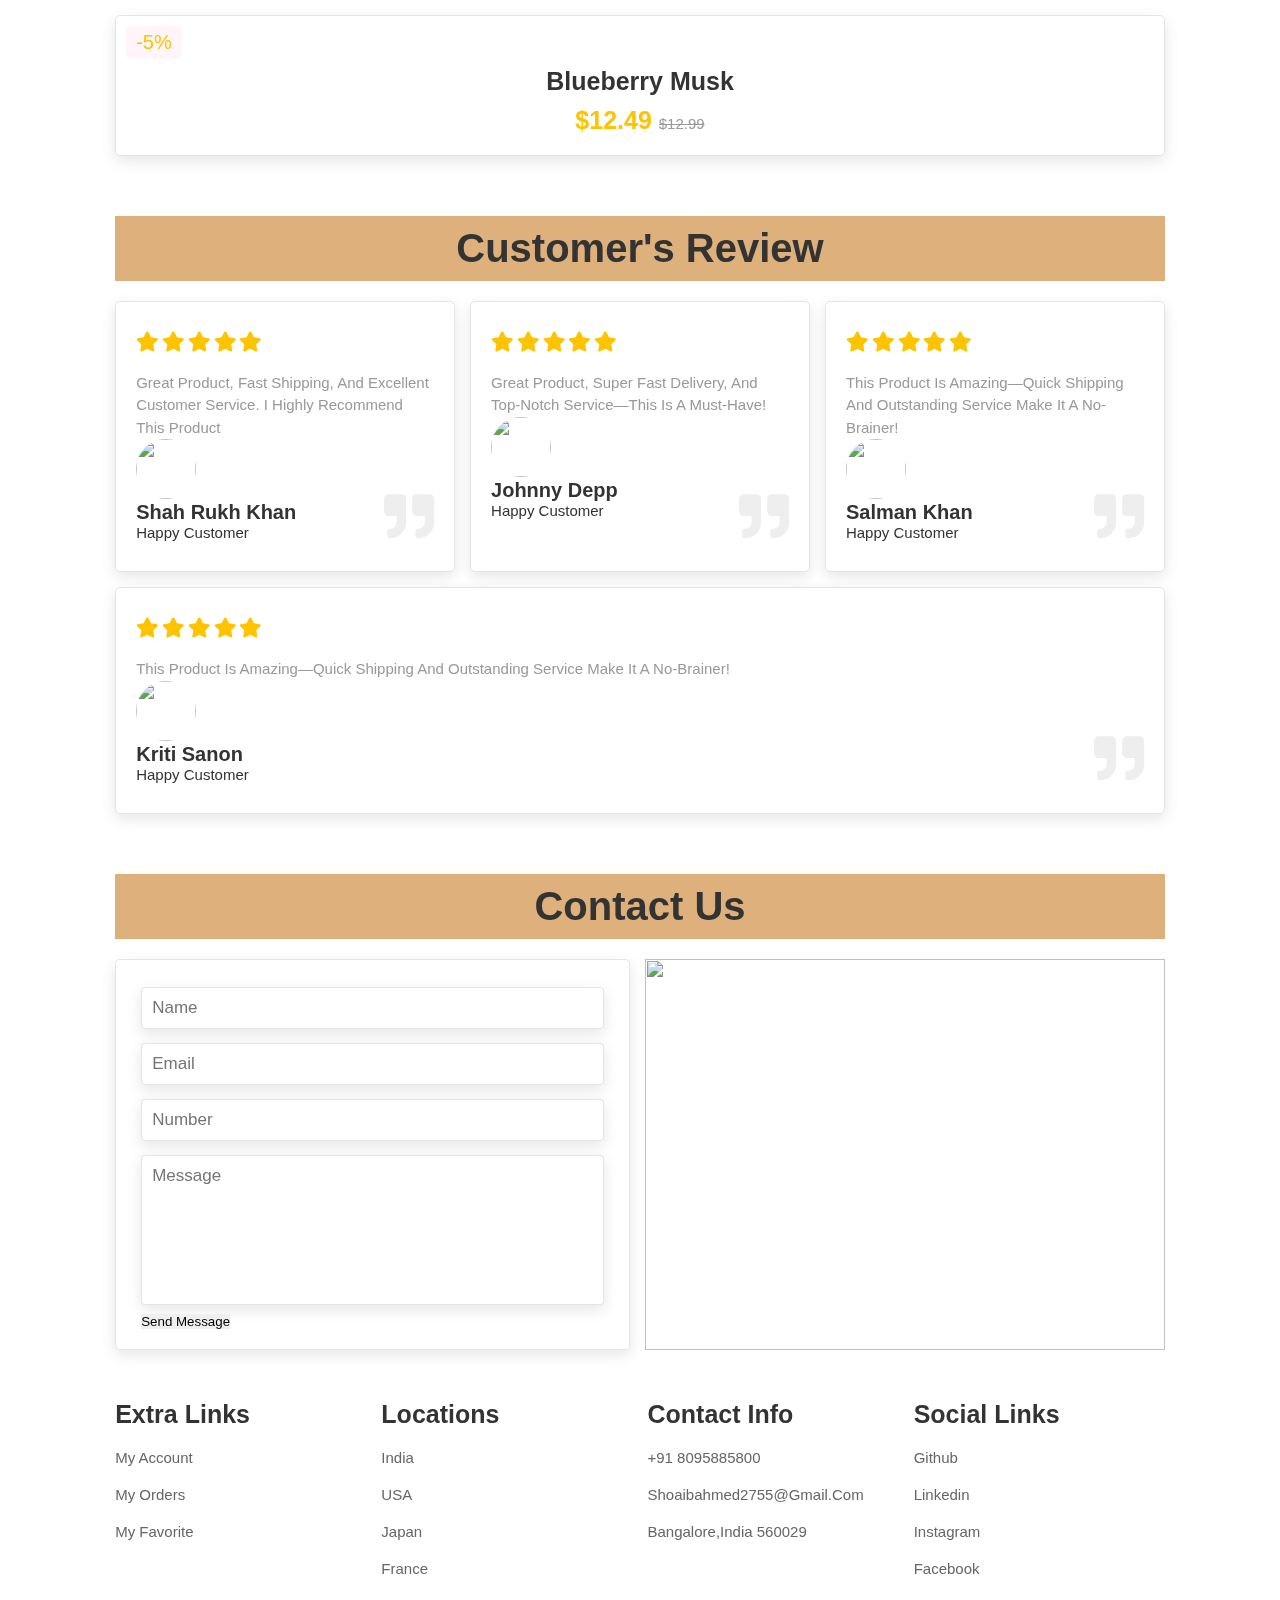
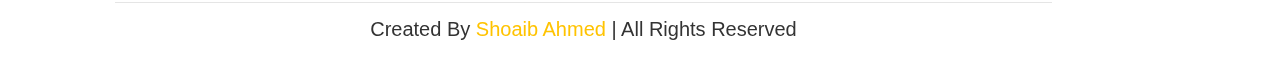
==== commit ddfaaf4f: "lenovo" ====
--- a/index.html
+++ b/index.html
@@ -37,7 +37,7 @@
     <section class="home" id="home">
         <div class="content">
             <h3>MEHVEY-FRUITS</h3>
-            <span>EE <p>SALA</p> AAM <p>NAMDE!!</p></span>
+            <span>EE <p>SALA</p> FRUITS <p>NAMDE!!</p></span>
             <p>Discover the taste of freshness at Mehvey, where we offer a wide range of the finest fruits, carefully
                 sourced from around the world. Our specialty? The sweetest, juiciest mangoes you'll ever taste. <br>At
                 Mehvey, we believe every fruit should tell a story of quality and flavor. Taste the difference today!
@@ -100,90 +100,13 @@
             </div>
         </div>
     </section>
+
+
     <section class="products" id="products">
         <h1 class="heading">Latest <span>products</span> </h1>
         <div class="box-container">
 
-
-            <div class="box">
-                <span class="discount">-15%</span>
-                <div class="image">
-                    <img src="/images/p1.1.jpg" alt="">
-                    <div class="icons">
-                        <a href="#" class="fas fa-heart"></a>
-                        <a href="#" class="fas fa-shopping-cart"></a>
-                        <a href="#" class="fas fa-share"></a>
-                    </div>
-                </div>
-                <div class="content">
-                    <h3>GentleMan Givenchy</h3>
-                    <div class="price">$10.99 <span>$12.99</span></div>
-                </div>
-            </div>
-
-            <div class="box">
-                <span class="discount">-20%</span>
-                <div class="image">
-                    <img src="/images/p2.jpg" alt="">
-                    <div class="icons">
-                        <a href="#" class="fas fa-heart"></a>
-                        <a href="#" class="fas fa-shopping-cart"></a>
-                        <a href="#" class="fas fa-share"></a>
-                    </div>
-                </div>
-                <div class="content">
-                    <h3>Versace Eros Pour Femme</h3>
-                    <div class="price">$9.99 <span>$12.99</span></div>
-                </div>
-            </div>
-
-            <div class="box">
-                <span class="discount">-10%</span>
-                <div class="image">
-                    <img src="/images/p3.jpg" alt="">
-                    <div class="icons">
-                        <a href="#" class="fas fa-heart"></a>
-                        <a href="#" class="fas fa-shopping-cart"></a>
-                        <a href="#" class="fas fa-share"></a>
-                    </div>
-                </div>
-                <div class="content">
-                    <h3>Burberry Hero</h3>
-                    <div class="price">$11.69 <span>$12.99</span></div>
-                </div>
-            </div>
-
-            <div class="box">
-                <span class="discount">-25%</span>
-                <div class="image">
-                    <img src="/images/p4.jpg" alt="">
-                    <div class="icons">
-                        <a href="#" class="fas fa-heart"></a>
-                        <a href="#" class="fas fa-shopping-cart"></a>
-                        <a href="#" class="fas fa-share"></a>
-                    </div>
-                </div>
-                <div class="content">
-                    <h3>Jean Lowe Immortal</h3>
-                    <div class="price">$9.99 <span>$13.99</span></div>
-                </div>
-            </div>
-
-            <div class="box">
-                <span class="discount">-30%</span>
-                <div class="image">
-                    <img src="/images/p5.5.jpg" alt="">
-                    <div class="icons">
-                        <a href="#" class="fas fa-heart"></a>
-                        <a href="#" class="fas fa-shopping-cart"></a>
-                        <a href="#" class="fas fa-share"></a>
-                    </div>
-                </div>
-                <div class="content">
-                    <h3>Chanel No. 5 Paris</h3>
-                    <div class="price">$8.99 <span>$12.99</span></div>
-                </div>
-            </div>
+            
 
             <div class="box">
                 <span class="discount">-5%</span>
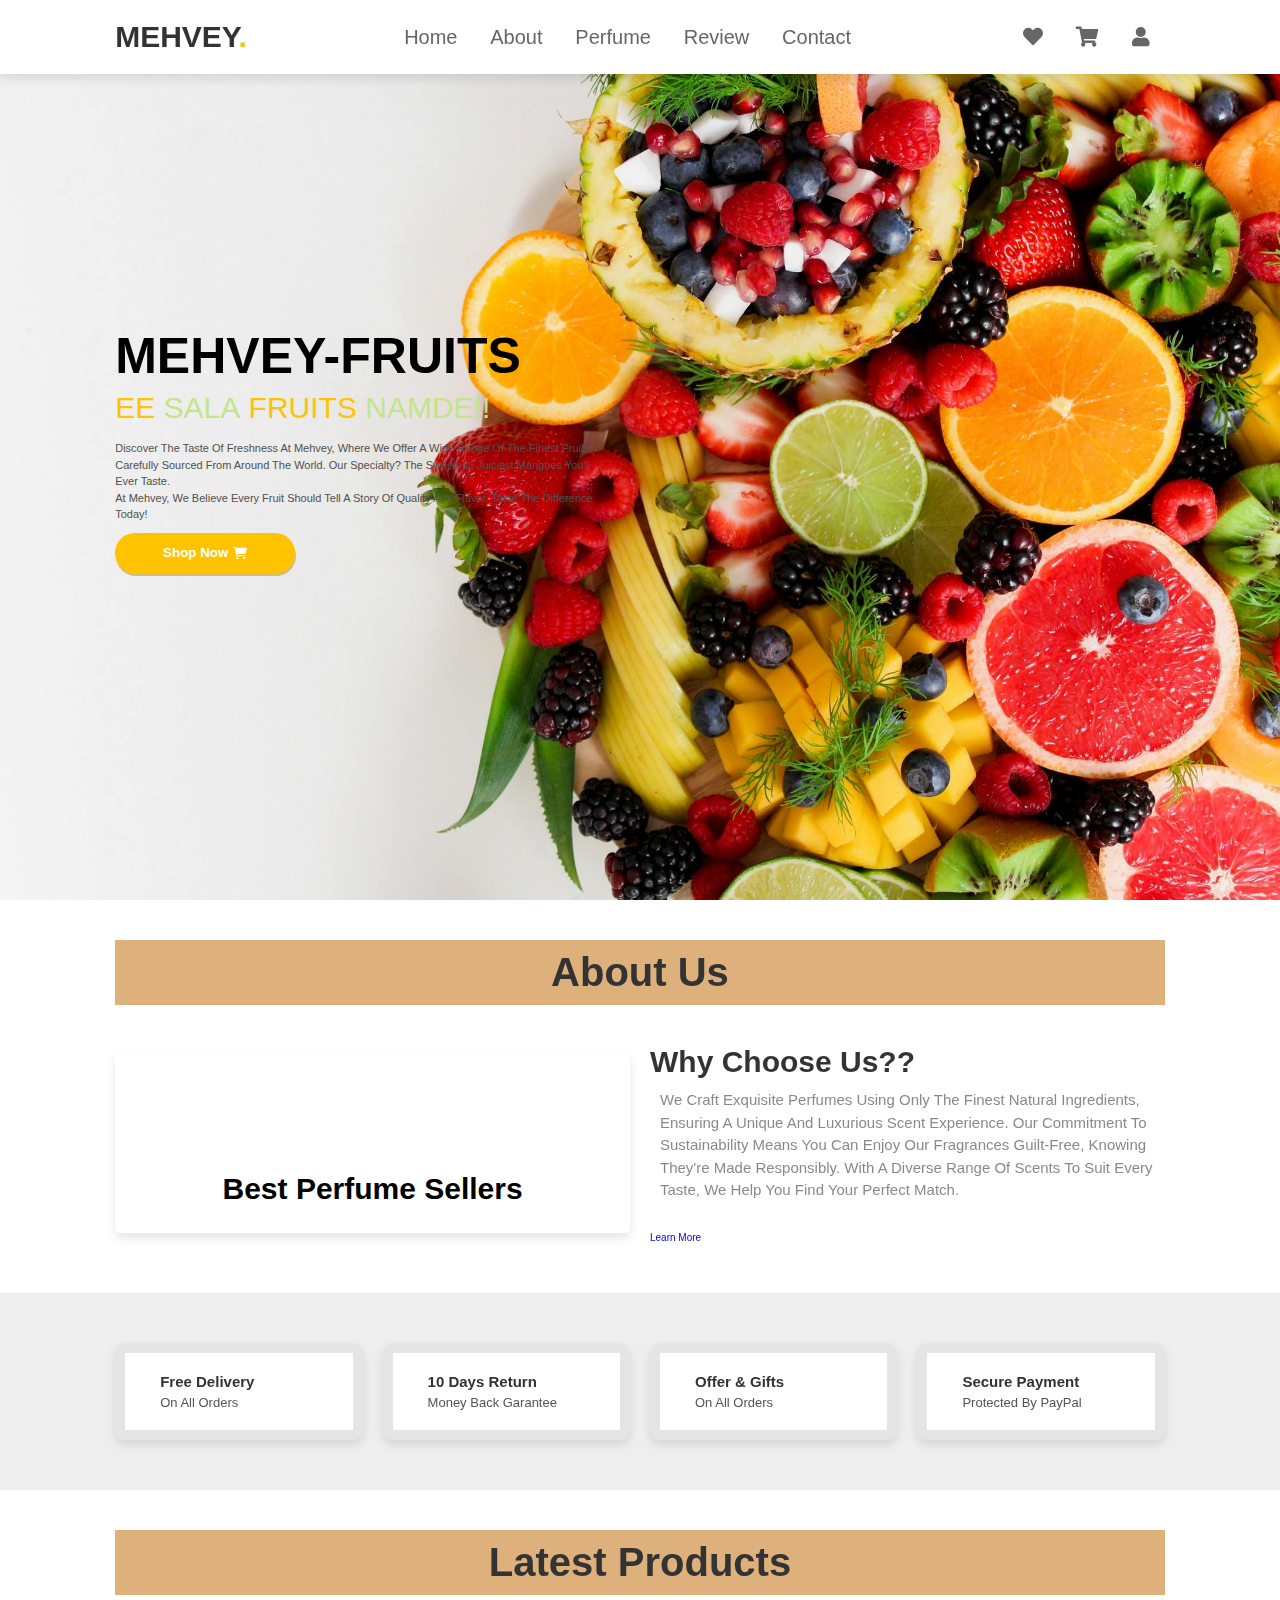
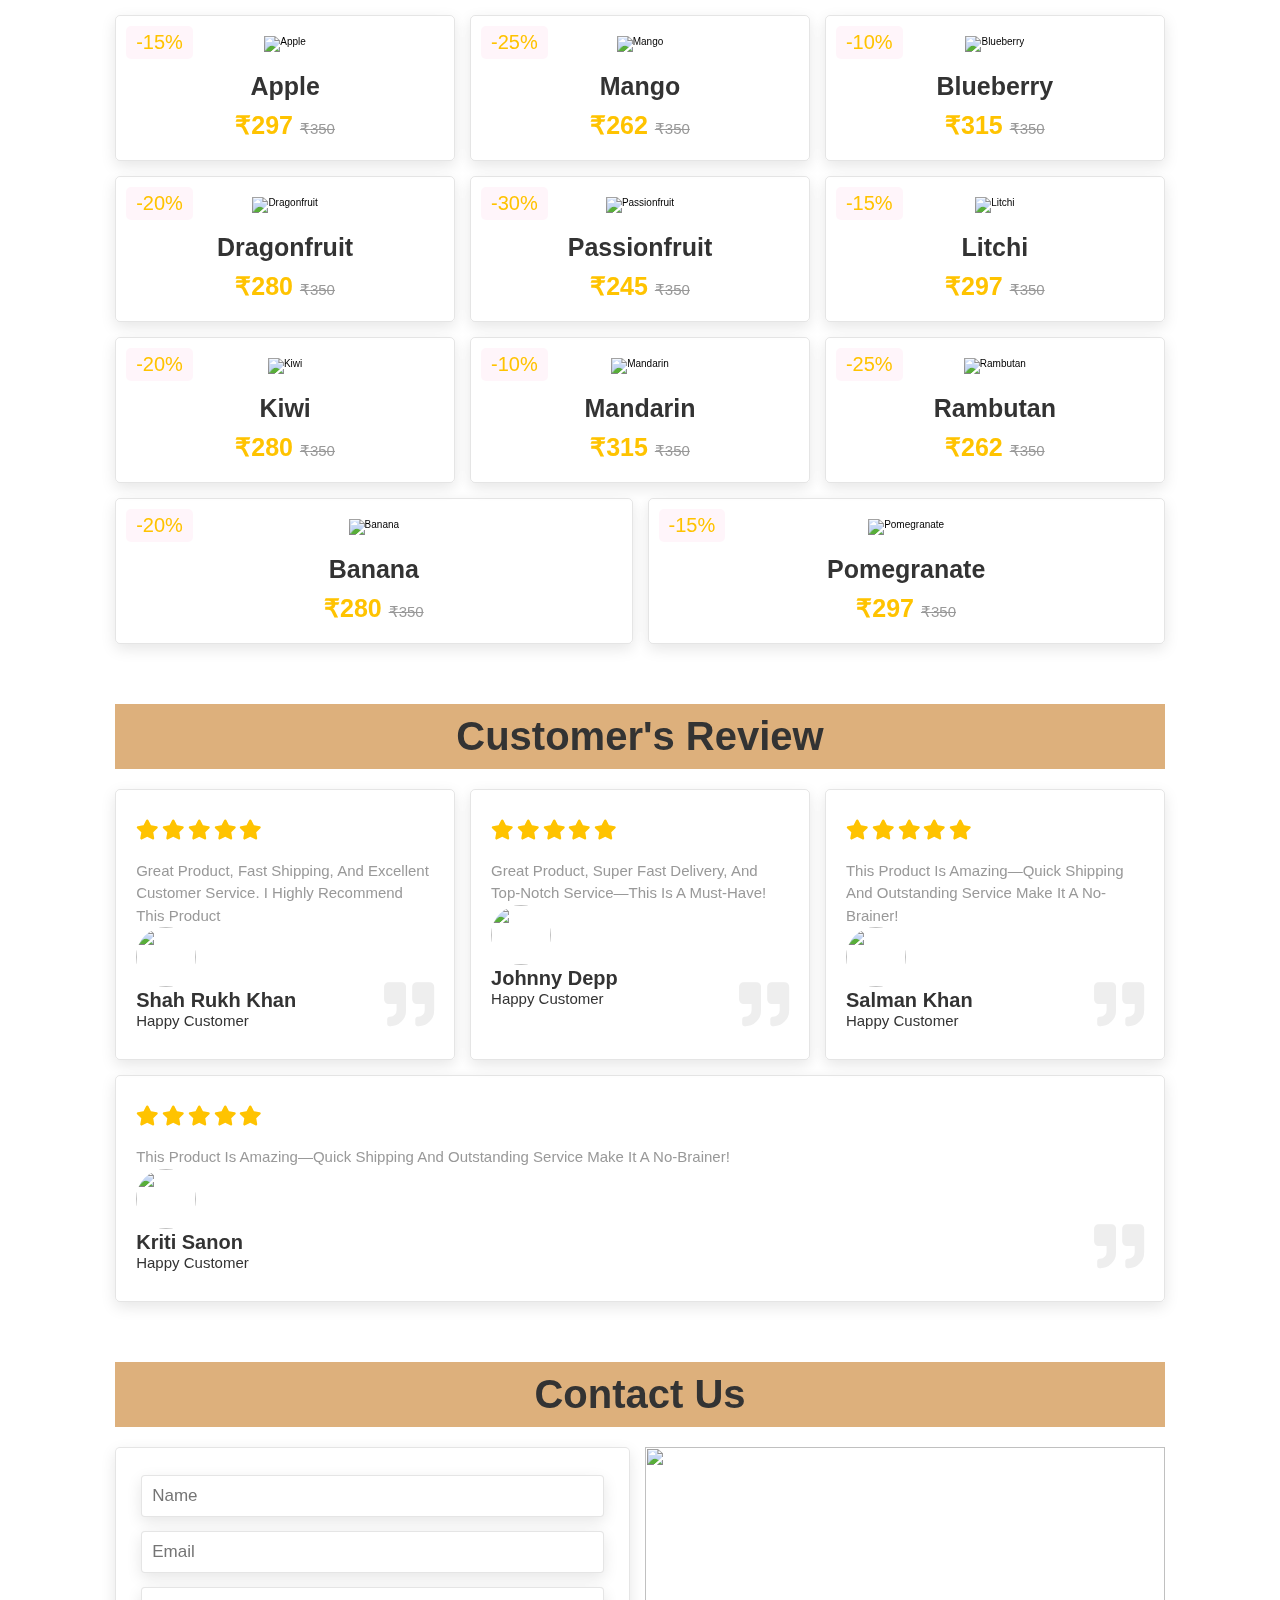
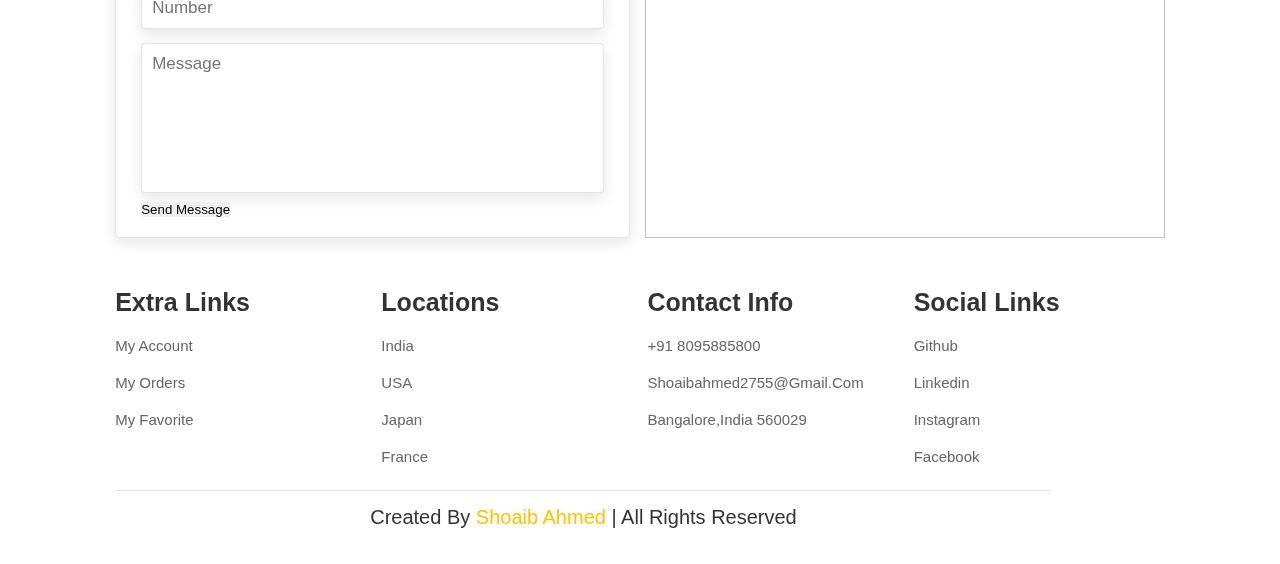
==== commit deb92248: "lenovo" ====
--- a/index.html
+++ b/index.html
@@ -106,26 +106,192 @@
         <h1 class="heading">Latest <span>products</span> </h1>
         <div class="box-container">
 
-            
-
-            <div class="box">
-                <span class="discount">-5%</span>
-                <div class="image">
-                    <img src="/images/p6.6.jpg" alt="">
-                    <div class="icons">
-                        <a href="#" class="fas fa-heart"></a>
-                        <a href="#" class="fas fa-shopping-cart"></a>
-                        <a href="#" class="fas fa-share"></a>
-                    </div>
-                </div>
-                <div class="content">
-                    <h3>Blueberry Musk</h3>
-                    <div class="price">$12.49 <span>$12.99</span></div>
-                </div>
-            </div>
-
-
-
+            <!-- Apple -->
+            <div class="box">
+                <span class="discount">-15%</span>
+                <div class="image">
+                    <img src="/images/apple.jpg" alt="Apple">
+                    <div class="icons">
+                        <a href="#" class="fas fa-heart"></a>
+                        <a href="#" class="fas fa-shopping-cart"></a>
+                        <a href="#" class="fas fa-share"></a>
+                    </div>
+                </div>
+                <div class="content">
+                    <h3>Apple</h3>
+                    <div class="price">₹297 <span>₹350</span></div>
+                </div>
+            </div>
+
+            <!-- Mango -->
+            <div class="box">
+                <span class="discount">-25%</span>
+                <div class="image">
+                    <img src="/images/mango.jpg" alt="Mango">
+                    <div class="icons">
+                        <a href="#" class="fas fa-heart"></a>
+                        <a href="#" class="fas fa-shopping-cart"></a>
+                        <a href="#" class="fas fa-share"></a>
+                    </div>
+                </div>
+                <div class="content">
+                    <h3>Mango</h3>
+                    <div class="price">₹262 <span>₹350</span></div>
+                </div>
+            </div>
+
+            <!-- Blueberry -->
+            <div class="box">
+                <span class="discount">-10%</span>
+                <div class="image">
+                    <img src="/images/blueberry.jpg" alt="Blueberry">
+                    <div class="icons">
+                        <a href="#" class="fas fa-heart"></a>
+                        <a href="#" class="fas fa-shopping-cart"></a>
+                        <a href="#" class="fas fa-share"></a>
+                    </div>
+                </div>
+                <div class="content">
+                    <h3>Blueberry</h3>
+                    <div class="price">₹315 <span>₹350</span></div>
+                </div>
+            </div>
+
+            <!-- Dragonfruit -->
+            <div class="box">
+                <span class="discount">-20%</span>
+                <div class="image">
+                    <img src="/images/dragonfruit.jpg" alt="Dragonfruit">
+                    <div class="icons">
+                        <a href="#" class="fas fa-heart"></a>
+                        <a href="#" class="fas fa-shopping-cart"></a>
+                        <a href="#" class="fas fa-share"></a>
+                    </div>
+                </div>
+                <div class="content">
+                    <h3>Dragonfruit</h3>
+                    <div class="price">₹280 <span>₹350</span></div>
+                </div>
+            </div>
+
+            <!-- Passionfruit -->
+            <div class="box">
+                <span class="discount">-30%</span>
+                <div class="image">
+                    <img src="/images/passionfruit.jpg" alt="Passionfruit">
+                    <div class="icons">
+                        <a href="#" class="fas fa-heart"></a>
+                        <a href="#" class="fas fa-shopping-cart"></a>
+                        <a href="#" class="fas fa-share"></a>
+                    </div>
+                </div>
+                <div class="content">
+                    <h3>Passionfruit</h3>
+                    <div class="price">₹245 <span>₹350</span></div>
+                </div>
+            </div>
+
+            <!-- Litchi -->
+            <div class="box">
+                <span class="discount">-15%</span>
+                <div class="image">
+                    <img src="/images/litchi.jpg" alt="Litchi">
+                    <div class="icons">
+                        <a href="#" class="fas fa-heart"></a>
+                        <a href="#" class="fas fa-shopping-cart"></a>
+                        <a href="#" class="fas fa-share"></a>
+                    </div>
+                </div>
+                <div class="content">
+                    <h3>Litchi</h3>
+                    <div class="price">₹297 <span>₹350</span></div>
+                </div>
+            </div>
+
+            <!-- Kiwi -->
+            <div class="box">
+                <span class="discount">-20%</span>
+                <div class="image">
+                    <img src="/images/kiwi.jpg" alt="Kiwi">
+                    <div class="icons">
+                        <a href="#" class="fas fa-heart"></a>
+                        <a href="#" class="fas fa-shopping-cart"></a>
+                        <a href="#" class="fas fa-share"></a>
+                    </div>
+                </div>
+                <div class="content">
+                    <h3>Kiwi</h3>
+                    <div class="price">₹280 <span>₹350</span></div>
+                </div>
+            </div>
+
+            <!-- Mandarin -->
+            <div class="box">
+                <span class="discount">-10%</span>
+                <div class="image">
+                    <img src="/images/mandarin.jpg" alt="Mandarin">
+                    <div class="icons">
+                        <a href="#" class="fas fa-heart"></a>
+                        <a href="#" class="fas fa-shopping-cart"></a>
+                        <a href="#" class="fas fa-share"></a>
+                    </div>
+                </div>
+                <div class="content">
+                    <h3>Mandarin</h3>
+                    <div class="price">₹315 <span>₹350</span></div>
+                </div>
+            </div>
+
+            <!-- Rambutan -->
+            <div class="box">
+                <span class="discount">-25%</span>
+                <div class="image">
+                    <img src="/images/rambutan.jpg" alt="Rambutan">
+                    <div class="icons">
+                        <a href="#" class="fas fa-heart"></a>
+                        <a href="#" class="fas fa-shopping-cart"></a>
+                        <a href="#" class="fas fa-share"></a>
+                    </div>
+                </div>
+                <div class="content">
+                    <h3>Rambutan</h3>
+                    <div class="price">₹262 <span>₹350</span></div>
+                </div>
+            </div>
+
+            <!-- Banana -->
+            <div class="box">
+                <span class="discount">-20%</span>
+                <div class="image">
+                    <img src="/images/banana.jpg" alt="Banana">
+                    <div class="icons">
+                        <a href="#" class="fas fa-heart"></a>
+                        <a href="#" class="fas fa-shopping-cart"></a>
+                        <a href="#" class="fas fa-share"></a>
+                    </div>
+                </div>
+                <div class="content">
+                    <h3>Banana</h3>
+                    <div class="price">₹280 <span>₹350</span></div>
+                </div>
+            </div>
+
+            <!-- Pomegranate -->
+            <div class="box">
+                <span class="discount">-15%</span>
+                <div class="image">
+                    <img src="/images/pomegranate.jpg" alt="Pomegranate">
+                    <div class="icons">
+                        <a href="#" class="fas fa-heart"></a>
+                        <a href="#" class="fas fa-shopping-cart"></a>
+                        <a href="#" class="fas fa-share"></a>
+                    </div>
+                </div>
+                <div class="content">
+                    <h3>Pomegranate</h3>
+                    <div class="price">₹297 <span>₹350</span></div>
+                </div>
+            </div>
         </div>
     </section>
     <section class="review" id="review">
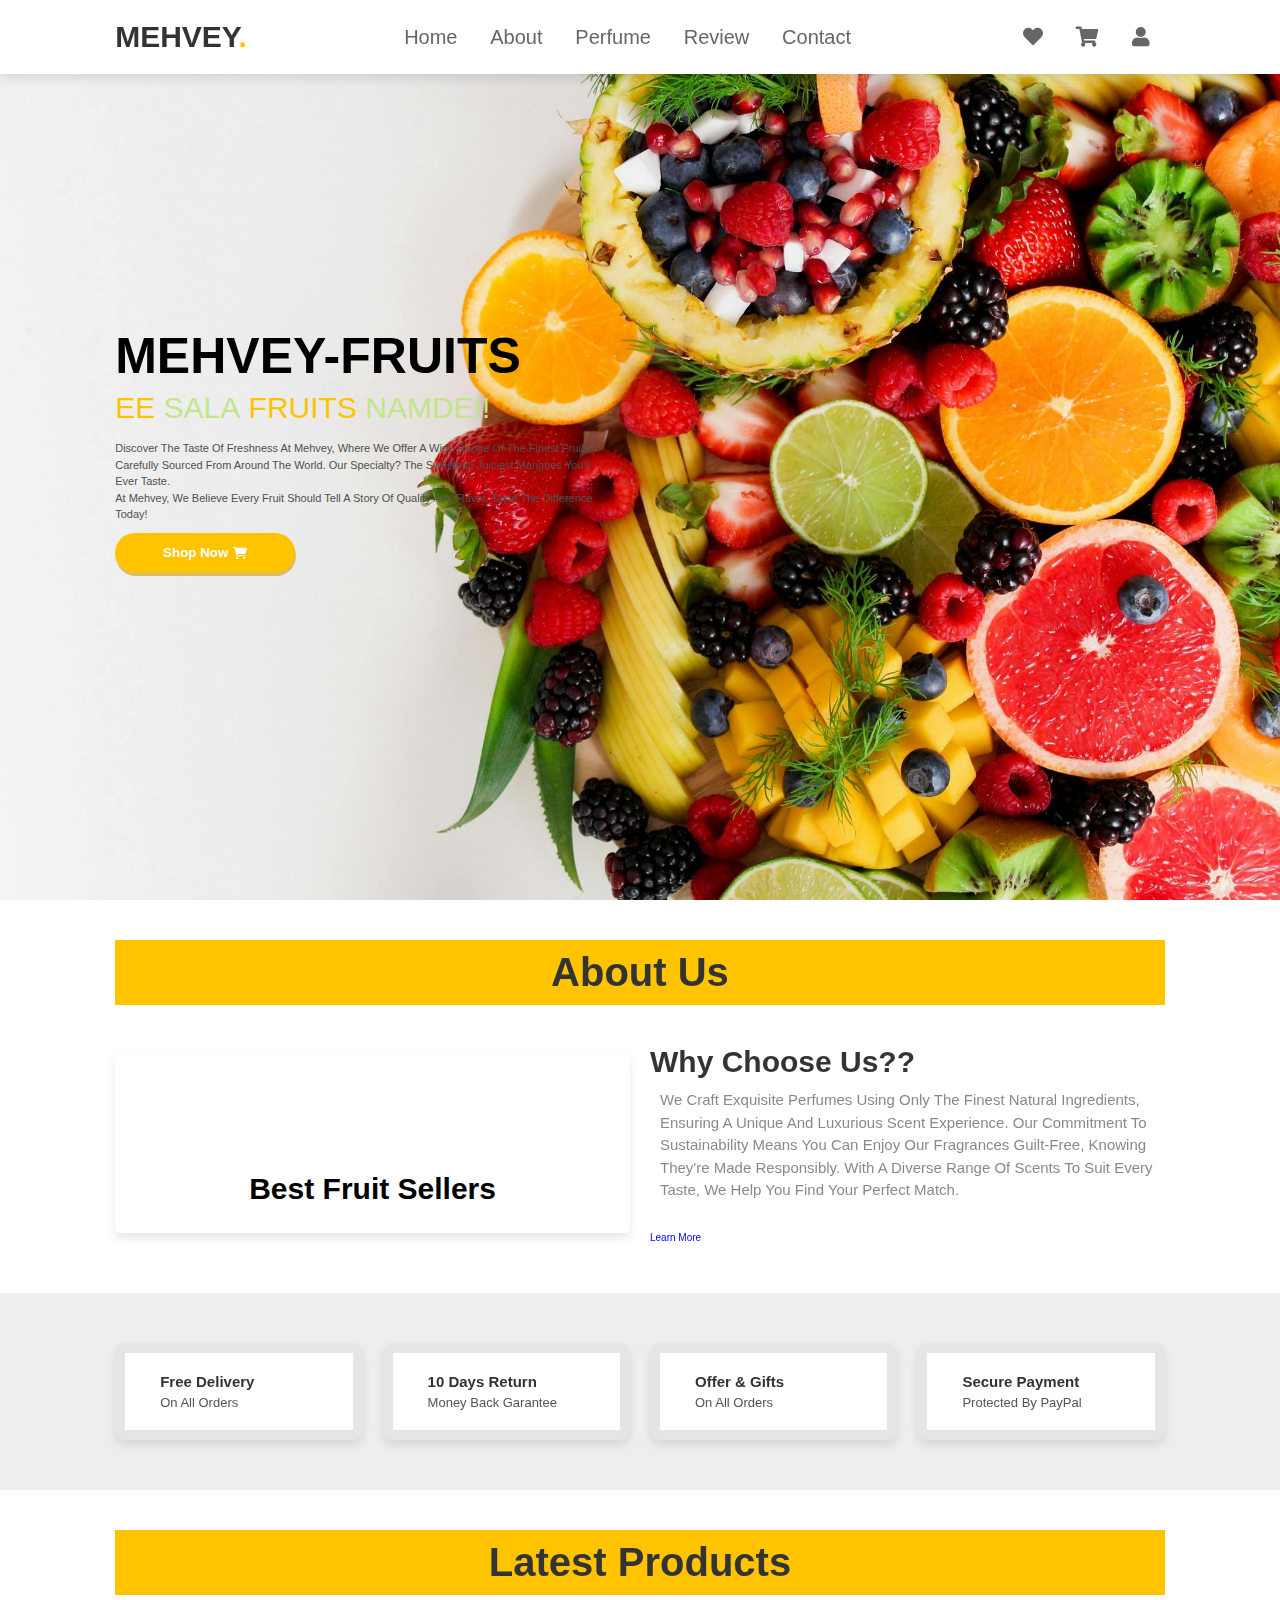
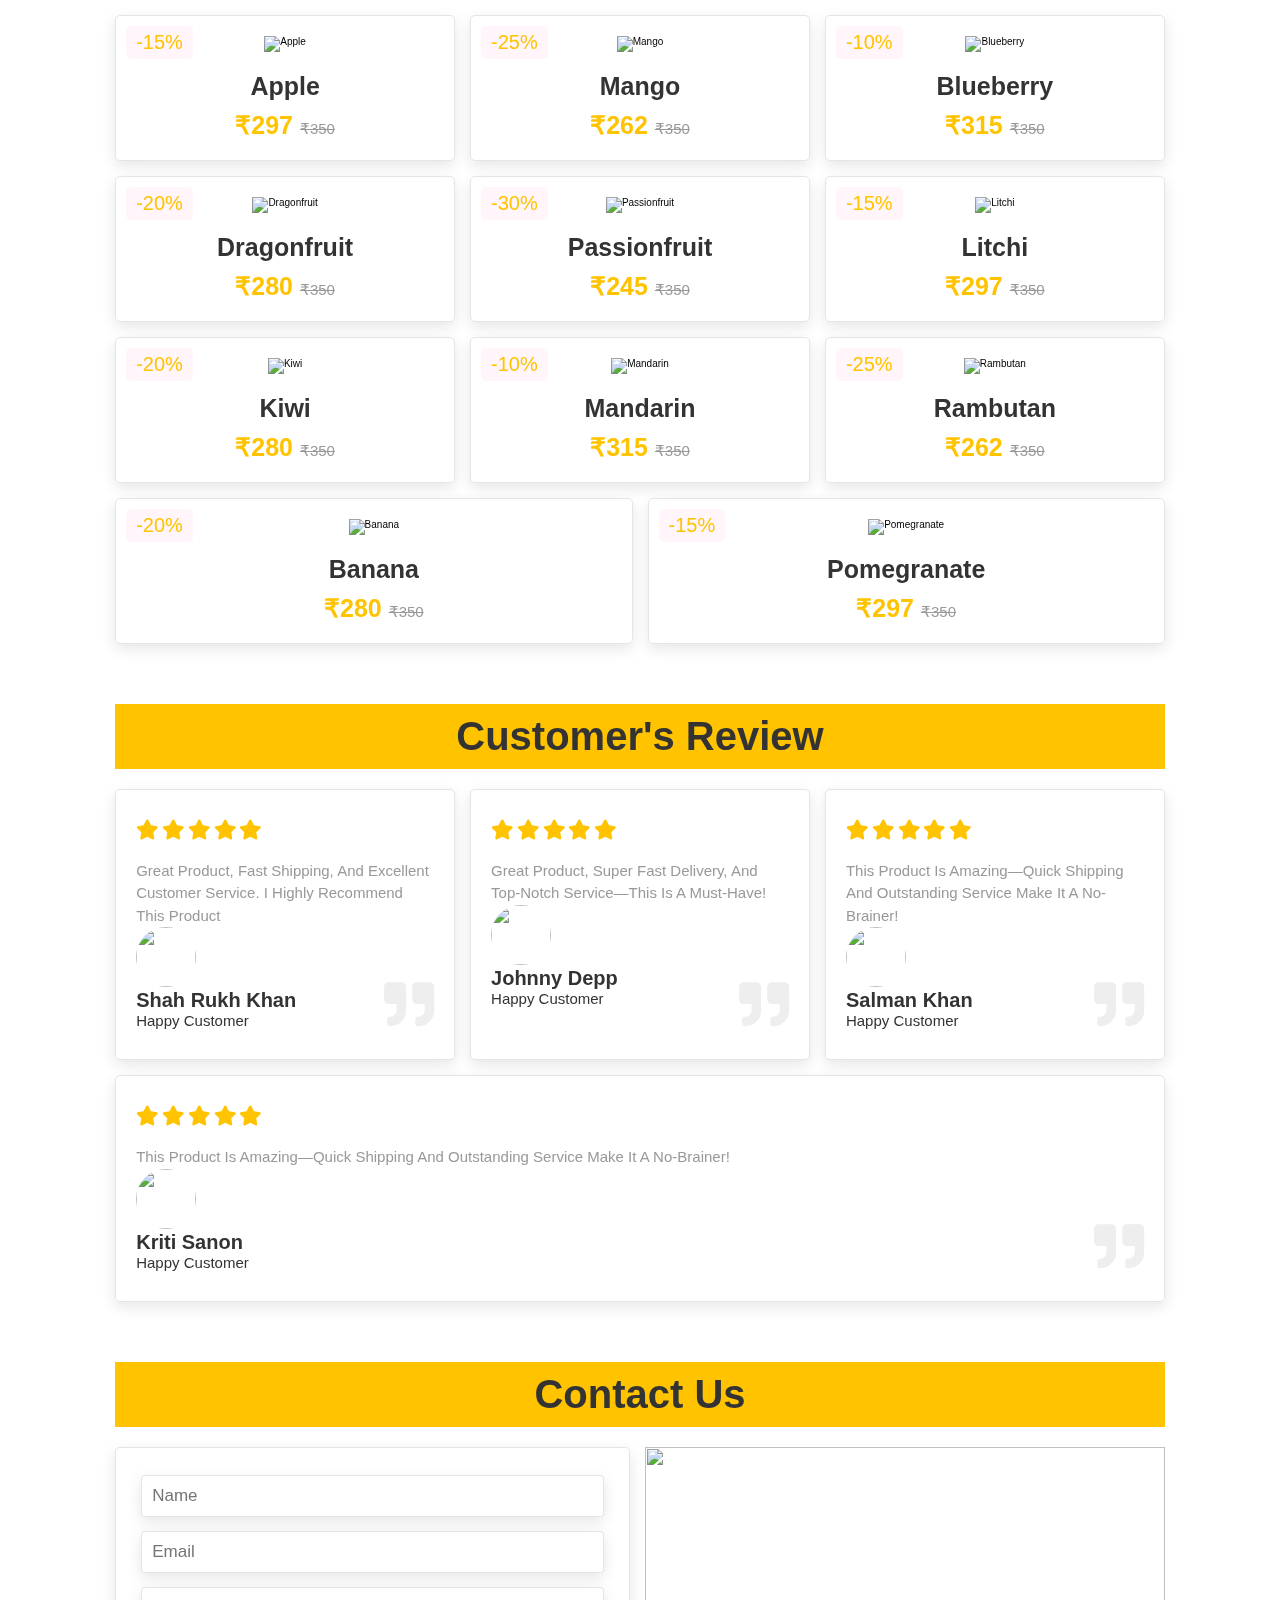
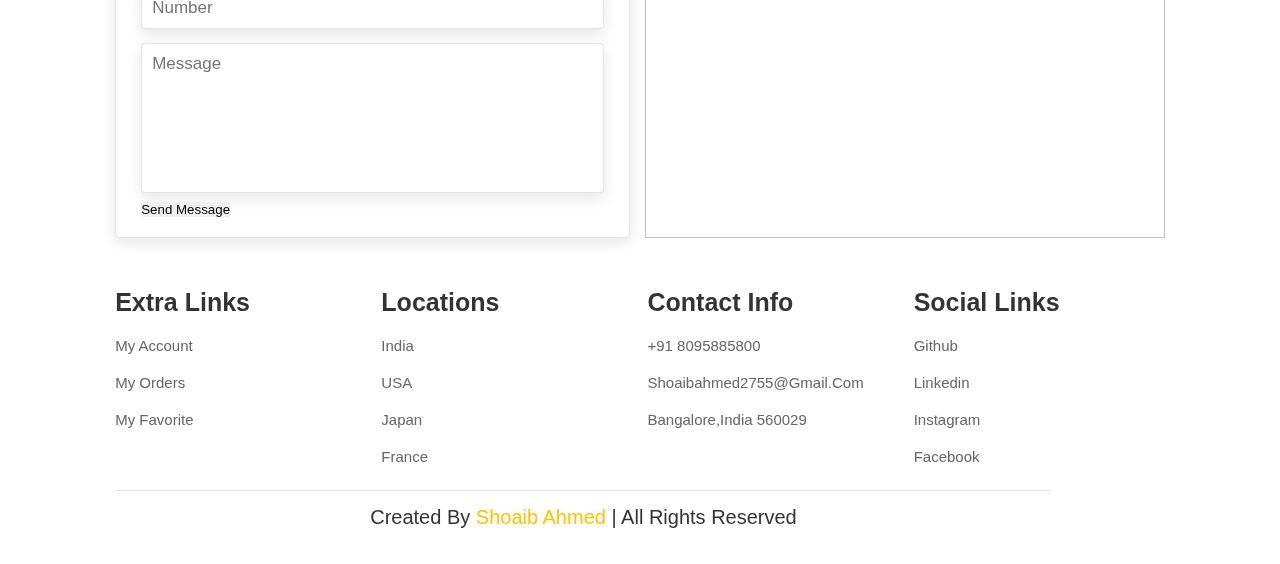
==== commit 809638ba: "lenovo" ====
--- a/index.html
+++ b/index.html
@@ -57,7 +57,7 @@
         <h1 class="heading"> <span> about </span> us </h1>
         <div class="row">
             <div class="video-contain">
-                <h3>Best perfume sellers</h3>
+                <h3>Best fruit sellers</h3>
                 <video src="/videos/L'Or de J'adore, the new perfume.mp4" loop autoplay muted></video>
             </div>
             <div class="content">
--- a/style.css
+++ b/style.css
@@ -31,7 +31,7 @@
     color: #333;
     padding: 1rem;
     margin: 2rem 0;
-    background: rgb(221, 176, 124);
+    background: #FFC300;
 }
 
 .heading span {}
